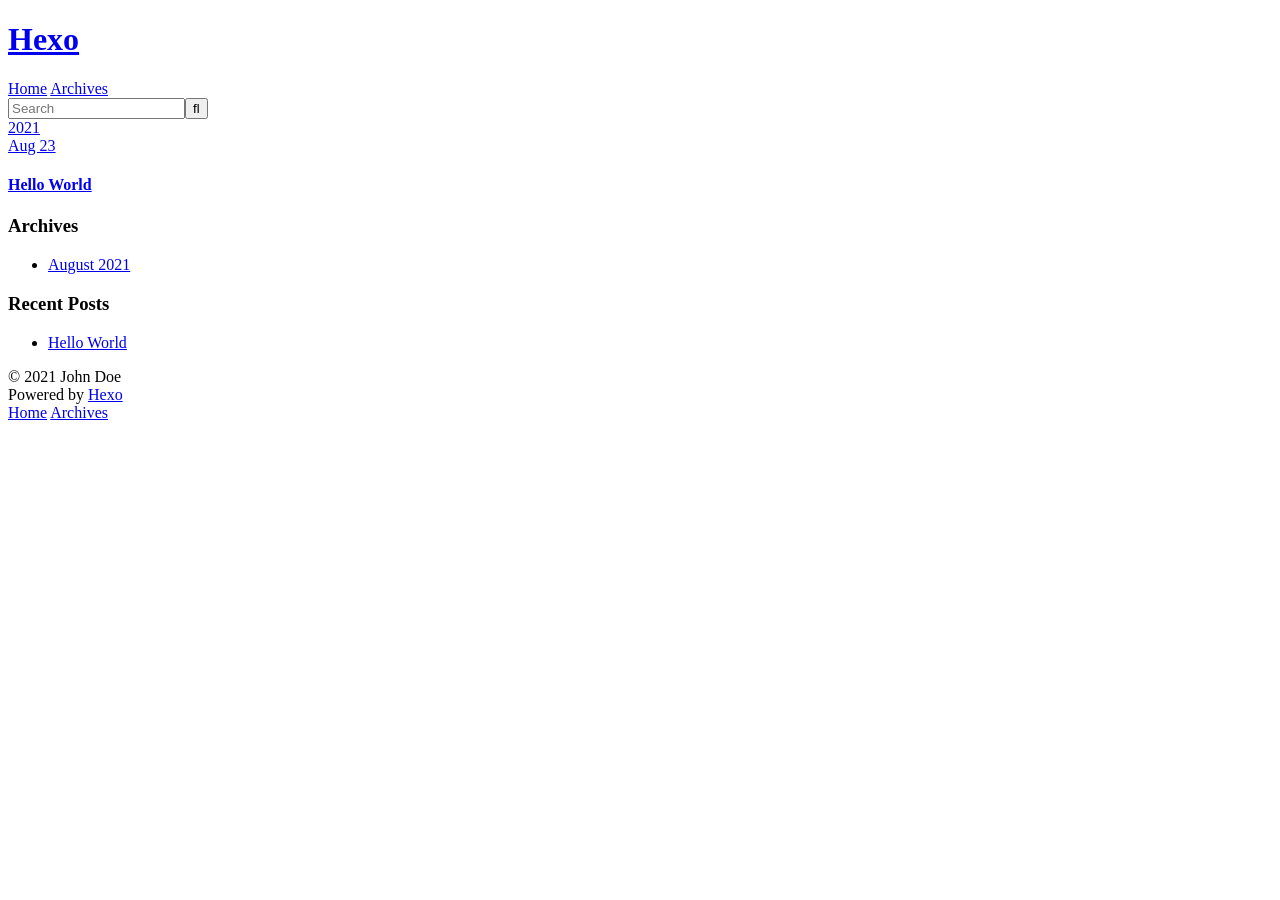
==== archives/index.html @ 61d0d95d "Site updated: 2021-08-23 20:14:26" ====
<!DOCTYPE html>
<html>
<head>
  <meta charset="utf-8">
  

  
  <title>Archives | Hexo</title>
  <meta name="viewport" content="width=device-width, initial-scale=1, maximum-scale=1">
  <meta property="og:type" content="website">
<meta property="og:title" content="Hexo">
<meta property="og:url" content="http://example.com/archives/index.html">
<meta property="og:site_name" content="Hexo">
<meta property="og:locale" content="en_US">
<meta property="article:author" content="John Doe">
<meta name="twitter:card" content="summary">
  
    <link rel="alternate" href="/atom.xml" title="Hexo" type="application/atom+xml">
  
  
    <link rel="icon" href="/favicon.png">
  
  
    <link href="//fonts.googleapis.com/css?family=Source+Code+Pro" rel="stylesheet" type="text/css">
  
  
<link rel="stylesheet" href="/css/style.css">

<meta name="generator" content="Hexo 5.4.0"></head>

<body>
  <div id="container">
    <div id="wrap">
      <header id="header">
  <div id="banner"></div>
  <div id="header-outer" class="outer">
    <div id="header-title" class="inner">
      <h1 id="logo-wrap">
        <a href="/" id="logo">Hexo</a>
      </h1>
      
    </div>
    <div id="header-inner" class="inner">
      <nav id="main-nav">
        <a id="main-nav-toggle" class="nav-icon"></a>
        
          <a class="main-nav-link" href="/">Home</a>
        
          <a class="main-nav-link" href="/archives">Archives</a>
        
      </nav>
      <nav id="sub-nav">
        
          <a id="nav-rss-link" class="nav-icon" href="/atom.xml" title="RSS Feed"></a>
        
        <a id="nav-search-btn" class="nav-icon" title="Search"></a>
      </nav>
      <div id="search-form-wrap">
        <form action="//google.com/search" method="get" accept-charset="UTF-8" class="search-form"><input type="search" name="q" class="search-form-input" placeholder="Search"><button type="submit" class="search-form-submit">&#xF002;</button><input type="hidden" name="sitesearch" value="http://example.com"></form>
      </div>
    </div>
  </div>
</header>
      <div class="outer">
        <section id="main">
  
  
    
    
      
      
      <section class="archives-wrap">
        <div class="archive-year-wrap">
          <a href="/archives/2021" class="archive-year">2021</a>
        </div>
        <div class="archives">
    
    <article class="archive-article archive-type-post">
  <div class="archive-article-inner">
    <header class="archive-article-header">
      <a href="/2021/08/23/hello-world/" class="archive-article-date">
  <time datetime="2021-08-23T12:11:48.275Z" itemprop="datePublished">Aug 23</time>
</a>
      
  
    <h1 itemprop="name">
      <a class="archive-article-title" href="/2021/08/23/hello-world/">Hello World</a>
    </h1>
  

    </header>
  </div>
</article>
  
  
    </div></section>
  


</section>
        
          <aside id="sidebar">
  
    

  
    

  
    
  
    
  <div class="widget-wrap">
    <h3 class="widget-title">Archives</h3>
    <div class="widget">
      <ul class="archive-list"><li class="archive-list-item"><a class="archive-list-link" href="/archives/2021/08/">August 2021</a></li></ul>
    </div>
  </div>


  
    
  <div class="widget-wrap">
    <h3 class="widget-title">Recent Posts</h3>
    <div class="widget">
      <ul>
        
          <li>
            <a href="/2021/08/23/hello-world/">Hello World</a>
          </li>
        
      </ul>
    </div>
  </div>

  
</aside>
        
      </div>
      <footer id="footer">
  
  <div class="outer">
    <div id="footer-info" class="inner">
      &copy; 2021 John Doe<br>
      Powered by <a href="http://hexo.io/" target="_blank">Hexo</a>
    </div>
  </div>
</footer>
    </div>
    <nav id="mobile-nav">
  
    <a href="/" class="mobile-nav-link">Home</a>
  
    <a href="/archives" class="mobile-nav-link">Archives</a>
  
</nav>
    

<script src="//ajax.googleapis.com/ajax/libs/jquery/2.0.3/jquery.min.js"></script>


  
<link rel="stylesheet" href="/fancybox/jquery.fancybox.css">

  
<script src="/fancybox/jquery.fancybox.pack.js"></script>




<script src="/js/script.js"></script>




  </div>
</body>
</html>
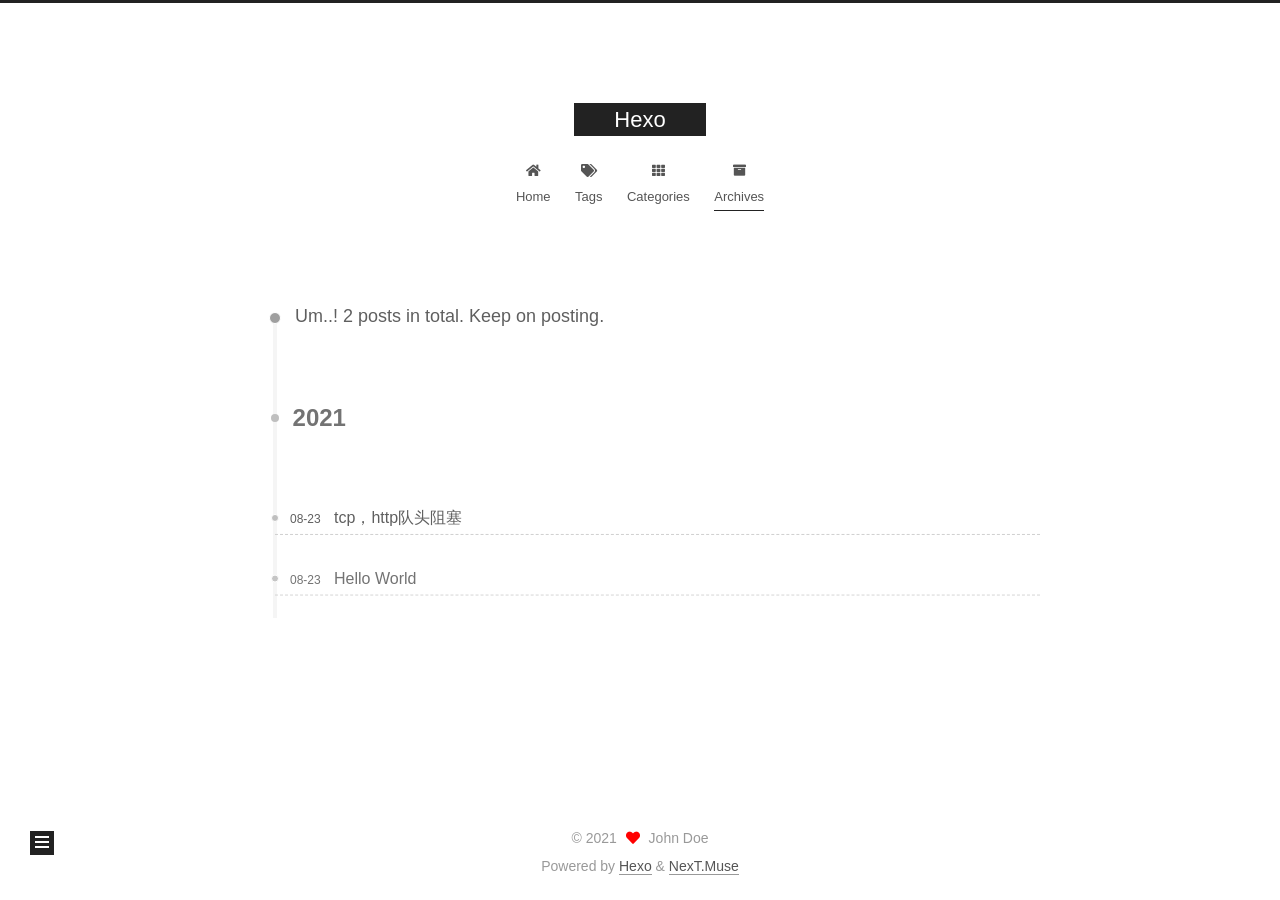
==== commit b41fe291: "Site updated: 2021-08-24 10:46:35" ====
--- a/archives/index.html
+++ b/archives/index.html
@@ -1,12 +1,25 @@
 <!DOCTYPE html>
-<html>
+<html lang="en">
 <head>
-  <meta charset="utf-8">
-  
-
-  
-  <title>Archives | Hexo</title>
-  <meta name="viewport" content="width=device-width, initial-scale=1, maximum-scale=1">
+  <meta charset="UTF-8">
+<meta name="viewport" content="width=device-width, initial-scale=1, maximum-scale=2">
+<meta name="theme-color" content="#222">
+<meta name="generator" content="Hexo 5.4.0">
+  <link rel="apple-touch-icon" sizes="180x180" href="/images/apple-touch-icon-next.png">
+  <link rel="icon" type="image/png" sizes="32x32" href="/images/favicon-32x32-next.png">
+  <link rel="icon" type="image/png" sizes="16x16" href="/images/favicon-16x16-next.png">
+  <link rel="mask-icon" href="/images/logo.svg" color="#222">
+
+<link rel="stylesheet" href="/css/main.css">
+
+
+<link rel="stylesheet" href="/lib/font-awesome/css/all.min.css">
+
+<script id="hexo-configurations">
+    var NexT = window.NexT || {};
+    var CONFIG = {"hostname":"example.com","root":"/","scheme":"Muse","version":"7.8.0","exturl":false,"sidebar":{"position":"left","display":"post","padding":18,"offset":12,"onmobile":false},"copycode":{"enable":false,"show_result":false,"style":null},"back2top":{"enable":true,"sidebar":false,"scrollpercent":true},"bookmark":{"enable":false,"color":"#222","save":"auto"},"fancybox":false,"mediumzoom":false,"lazyload":false,"pangu":false,"comments":{"style":"tabs","active":null,"storage":true,"lazyload":false,"nav":null},"algolia":{"hits":{"per_page":10},"labels":{"input_placeholder":"Search for Posts","hits_empty":"We didn't find any results for the search: ${query}","hits_stats":"${hits} results found in ${time} ms"}},"localsearch":{"enable":false,"trigger":"auto","top_n_per_article":1,"unescape":false,"preload":false},"motion":{"enable":true,"async":false,"transition":{"post_block":"fadeIn","post_header":"slideDownIn","post_body":"slideDownIn","coll_header":"slideLeftIn","sidebar":"slideUpIn"}}};
+  </script>
+
   <meta property="og:type" content="website">
 <meta property="og:title" content="Hexo">
 <meta property="og:url" content="http://example.com/archives/index.html">
@@ -14,165 +27,348 @@
 <meta property="og:locale" content="en_US">
 <meta property="article:author" content="John Doe">
 <meta name="twitter:card" content="summary">
-  
-    <link rel="alternate" href="/atom.xml" title="Hexo" type="application/atom+xml">
-  
-  
-    <link rel="icon" href="/favicon.png">
-  
-  
-    <link href="//fonts.googleapis.com/css?family=Source+Code+Pro" rel="stylesheet" type="text/css">
-  
-  
-<link rel="stylesheet" href="/css/style.css">
-
-<meta name="generator" content="Hexo 5.4.0"></head>
-
-<body>
-  <div id="container">
-    <div id="wrap">
-      <header id="header">
-  <div id="banner"></div>
-  <div id="header-outer" class="outer">
-    <div id="header-title" class="inner">
-      <h1 id="logo-wrap">
-        <a href="/" id="logo">Hexo</a>
-      </h1>
+
+<link rel="canonical" href="http://example.com/archives/">
+
+
+<script id="page-configurations">
+  // https://hexo.io/docs/variables.html
+  CONFIG.page = {
+    sidebar: "",
+    isHome : false,
+    isPost : false,
+    lang   : 'en'
+  };
+</script>
+
+  <title>Archive | Hexo</title>
+  
+
+
+
+
+
+
+  <noscript>
+  <style>
+  .use-motion .brand,
+  .use-motion .menu-item,
+  .sidebar-inner,
+  .use-motion .post-block,
+  .use-motion .pagination,
+  .use-motion .comments,
+  .use-motion .post-header,
+  .use-motion .post-body,
+  .use-motion .collection-header { opacity: initial; }
+
+  .use-motion .site-title,
+  .use-motion .site-subtitle {
+    opacity: initial;
+    top: initial;
+  }
+
+  .use-motion .logo-line-before i { left: initial; }
+  .use-motion .logo-line-after i { right: initial; }
+  </style>
+</noscript>
+
+</head>
+
+<body itemscope itemtype="http://schema.org/WebPage">
+  <div class="container use-motion">
+    <div class="headband"></div>
+
+    <header class="header" itemscope itemtype="http://schema.org/WPHeader">
+      <div class="header-inner"><div class="site-brand-container">
+  <div class="site-nav-toggle">
+    <div class="toggle" aria-label="Toggle navigation bar">
+      <span class="toggle-line toggle-line-first"></span>
+      <span class="toggle-line toggle-line-middle"></span>
+      <span class="toggle-line toggle-line-last"></span>
+    </div>
+  </div>
+
+  <div class="site-meta">
+
+    <a href="/" class="brand" rel="start">
+      <span class="logo-line-before"><i></i></span>
+      <h1 class="site-title">Hexo</h1>
+      <span class="logo-line-after"><i></i></span>
+    </a>
+  </div>
+
+  <div class="site-nav-right">
+    <div class="toggle popup-trigger">
+    </div>
+  </div>
+</div>
+
+
+
+
+<nav class="site-nav">
+  <ul id="menu" class="main-menu menu">
+        <li class="menu-item menu-item-home">
+
+    <a href="/" rel="section"><i class="fa fa-home fa-fw"></i>Home</a>
+
+  </li>
+        <li class="menu-item menu-item-tags">
+
+    <a href="/tags/" rel="section"><i class="fa fa-tags fa-fw"></i>Tags</a>
+
+  </li>
+        <li class="menu-item menu-item-categories">
+
+    <a href="/categories/" rel="section"><i class="fa fa-th fa-fw"></i>Categories</a>
+
+  </li>
+        <li class="menu-item menu-item-archives">
+
+    <a href="/archives/" rel="section"><i class="fa fa-archive fa-fw"></i>Archives</a>
+
+  </li>
+  </ul>
+</nav>
+
+
+
+
+</div>
+    </header>
+
+    
+  <div class="back-to-top">
+    <i class="fa fa-arrow-up"></i>
+    <span>0%</span>
+  </div>
+
+
+    <main class="main">
+      <div class="main-inner">
+        <div class="content-wrap">
+          
+
+          <div class="content archive">
+            
+
+  
+  
+  
+  <div class="post-block">
+    <div class="posts-collapse">
+      <div class="collection-title">
+        <span class="collection-header">Um..! 2 posts in total. Keep on posting.</span>
+      </div>
+
       
-    </div>
-    <div id="header-inner" class="inner">
-      <nav id="main-nav">
-        <a id="main-nav-toggle" class="nav-icon"></a>
+    <div class="collection-year">
+      <span class="collection-header">2021</span>
+    </div>
+
+  <article itemscope itemtype="http://schema.org/Article">
+    <header class="post-header">
+
+      <div class="post-meta">
+        <time itemprop="dateCreated"
+              datetime="2021-08-23T21:04:08+08:00"
+              content="2021-08-23">
+          08-23
+        </time>
+      </div>
+
+      <div class="post-title">
+          <a class="post-title-link" href="/2021/08/23/tcp%EF%BC%8Chttp%E9%98%9F%E5%A4%B4%E9%98%BB%E5%A1%9E/" itemprop="url">
+            <span itemprop="name">tcp，http队头阻塞</span>
+          </a>
+      </div>
+
+    </header>
+  </article>
+
+  <article itemscope itemtype="http://schema.org/Article">
+    <header class="post-header">
+
+      <div class="post-meta">
+        <time itemprop="dateCreated"
+              datetime="2021-08-23T20:11:48+08:00"
+              content="2021-08-23">
+          08-23
+        </time>
+      </div>
+
+      <div class="post-title">
+          <a class="post-title-link" href="/2021/08/23/hello-world/" itemprop="url">
+            <span itemprop="name">Hello World</span>
+          </a>
+      </div>
+
+    </header>
+  </article>
+
+
+    </div>
+  </div>
+  
+  
+  
+
+  
+
+
+
+          </div>
+          
+
+<script>
+  window.addEventListener('tabs:register', () => {
+    let { activeClass } = CONFIG.comments;
+    if (CONFIG.comments.storage) {
+      activeClass = localStorage.getItem('comments_active') || activeClass;
+    }
+    if (activeClass) {
+      let activeTab = document.querySelector(`a[href="#comment-${activeClass}"]`);
+      if (activeTab) {
+        activeTab.click();
+      }
+    }
+  });
+  if (CONFIG.comments.storage) {
+    window.addEventListener('tabs:click', event => {
+      if (!event.target.matches('.tabs-comment .tab-content .tab-pane')) return;
+      let commentClass = event.target.classList[1];
+      localStorage.setItem('comments_active', commentClass);
+    });
+  }
+</script>
+
+        </div>
+          
+  
+  <div class="toggle sidebar-toggle">
+    <span class="toggle-line toggle-line-first"></span>
+    <span class="toggle-line toggle-line-middle"></span>
+    <span class="toggle-line toggle-line-last"></span>
+  </div>
+
+  <aside class="sidebar">
+    <div class="sidebar-inner">
+
+      <ul class="sidebar-nav motion-element">
+        <li class="sidebar-nav-toc">
+          Table of Contents
+        </li>
+        <li class="sidebar-nav-overview">
+          Overview
+        </li>
+      </ul>
+
+      <!--noindex-->
+      <div class="post-toc-wrap sidebar-panel">
+      </div>
+      <!--/noindex-->
+
+      <div class="site-overview-wrap sidebar-panel">
+        <div class="site-author motion-element" itemprop="author" itemscope itemtype="http://schema.org/Person">
+  <p class="site-author-name" itemprop="name">John Doe</p>
+  <div class="site-description" itemprop="description"></div>
+</div>
+<div class="site-state-wrap motion-element">
+  <nav class="site-state">
+      <div class="site-state-item site-state-posts">
+          <a href="/archives/">
         
-          <a class="main-nav-link" href="/">Home</a>
+          <span class="site-state-item-count">2</span>
+          <span class="site-state-item-name">posts</span>
+        </a>
+      </div>
+      <div class="site-state-item site-state-tags">
+        <span class="site-state-item-count">1</span>
+        <span class="site-state-item-name">tags</span>
+      </div>
+  </nav>
+</div>
+
+
+
+      </div>
+
+    </div>
+  </aside>
+  <div id="sidebar-dimmer"></div>
+
+
+      </div>
+    </main>
+
+    <footer class="footer">
+      <div class="footer-inner">
         
-          <a class="main-nav-link" href="/archives">Archives</a>
+
         
-      </nav>
-      <nav id="sub-nav">
+
+<div class="copyright">
+  
+  &copy; 
+  <span itemprop="copyrightYear">2021</span>
+  <span class="with-love">
+    <i class="fa fa-heart"></i>
+  </span>
+  <span class="author" itemprop="copyrightHolder">John Doe</span>
+</div>
+  <div class="powered-by">Powered by <a href="https://hexo.io/" class="theme-link" rel="noopener" target="_blank">Hexo</a> & <a href="https://muse.theme-next.org/" class="theme-link" rel="noopener" target="_blank">NexT.Muse</a>
+  </div>
+
         
-          <a id="nav-rss-link" class="nav-icon" href="/atom.xml" title="RSS Feed"></a>
-        
-        <a id="nav-search-btn" class="nav-icon" title="Search"></a>
-      </nav>
-      <div id="search-form-wrap">
-        <form action="//google.com/search" method="get" accept-charset="UTF-8" class="search-form"><input type="search" name="q" class="search-form-input" placeholder="Search"><button type="submit" class="search-form-submit">&#xF002;</button><input type="hidden" name="sitesearch" value="http://example.com"></form>
-      </div>
-    </div>
-  </div>
-</header>
-      <div class="outer">
-        <section id="main">
-  
-  
-    
-    
-      
-      
-      <section class="archives-wrap">
-        <div class="archive-year-wrap">
-          <a href="/archives/2021" class="archive-year">2021</a>
-        </div>
-        <div class="archives">
-    
-    <article class="archive-article archive-type-post">
-  <div class="archive-article-inner">
-    <header class="archive-article-header">
-      <a href="/2021/08/23/hello-world/" class="archive-article-date">
-  <time datetime="2021-08-23T12:11:48.275Z" itemprop="datePublished">Aug 23</time>
-</a>
-      
-  
-    <h1 itemprop="name">
-      <a class="archive-article-title" href="/2021/08/23/hello-world/">Hello World</a>
-    </h1>
-  
-
-    </header>
-  </div>
-</article>
-  
-  
-    </div></section>
-  
-
-
-</section>
-        
-          <aside id="sidebar">
-  
-    
-
-  
-    
-
-  
-    
-  
-    
-  <div class="widget-wrap">
-    <h3 class="widget-title">Archives</h3>
-    <div class="widget">
-      <ul class="archive-list"><li class="archive-list-item"><a class="archive-list-link" href="/archives/2021/08/">August 2021</a></li></ul>
-    </div>
-  </div>
-
-
-  
-    
-  <div class="widget-wrap">
-    <h3 class="widget-title">Recent Posts</h3>
-    <div class="widget">
-      <ul>
-        
-          <li>
-            <a href="/2021/08/23/hello-world/">Hello World</a>
-          </li>
-        
-      </ul>
-    </div>
-  </div>
-
-  
-</aside>
-        
-      </div>
-      <footer id="footer">
-  
-  <div class="outer">
-    <div id="footer-info" class="inner">
-      &copy; 2021 John Doe<br>
-      Powered by <a href="http://hexo.io/" target="_blank">Hexo</a>
-    </div>
-  </div>
-</footer>
-    </div>
-    <nav id="mobile-nav">
-  
-    <a href="/" class="mobile-nav-link">Home</a>
-  
-    <a href="/archives" class="mobile-nav-link">Archives</a>
-  
-</nav>
-    
-
-<script src="//ajax.googleapis.com/ajax/libs/jquery/2.0.3/jquery.min.js"></script>
-
-
-  
-<link rel="stylesheet" href="/fancybox/jquery.fancybox.css">
-
-  
-<script src="/fancybox/jquery.fancybox.pack.js"></script>
-
-
-
-
-<script src="/js/script.js"></script>
-
-
-
-
-  </div>
+
+
+
+
+
+
+
+
+      </div>
+    </footer>
+  </div>
+
+  
+  <script src="/lib/anime.min.js"></script>
+  <script src="/lib/velocity/velocity.min.js"></script>
+  <script src="/lib/velocity/velocity.ui.min.js"></script>
+
+<script src="/js/utils.js"></script>
+
+<script src="/js/motion.js"></script>
+
+
+<script src="/js/schemes/muse.js"></script>
+
+
+<script src="/js/next-boot.js"></script>
+
+
+
+
+  
+
+
+
+
+
+
+
+
+
+
+
+
+
+
+
+  
+
+  
+
 </body>
-</html>+</html>
--- a/css/main.css
+++ b/css/main.css
@@ -0,0 +1,2288 @@
+:root {
+  --body-bg-color: #fff;
+  --content-bg-color: #fff;
+  --card-bg-color: #f5f5f5;
+  --text-color: #555;
+  --blockquote-color: #666;
+  --link-color: #555;
+  --link-hover-color: #222;
+  --brand-color: #fff;
+  --brand-hover-color: #fff;
+  --table-row-odd-bg-color: #f9f9f9;
+  --table-row-hover-bg-color: #f5f5f5;
+  --menu-item-bg-color: #f5f5f5;
+  --btn-default-bg: #222;
+  --btn-default-color: #fff;
+  --btn-default-border-color: #222;
+  --btn-default-hover-bg: #fff;
+  --btn-default-hover-color: #222;
+  --btn-default-hover-border-color: #222;
+}
+html {
+  line-height: 1.15; /* 1 */
+  -webkit-text-size-adjust: 100%; /* 2 */
+}
+body {
+  margin: 0;
+}
+main {
+  display: block;
+}
+h1 {
+  font-size: 2em;
+  margin: 0.67em 0;
+}
+hr {
+  box-sizing: content-box; /* 1 */
+  height: 0; /* 1 */
+  overflow: visible; /* 2 */
+}
+pre {
+  font-family: monospace, monospace; /* 1 */
+  font-size: 1em; /* 2 */
+}
+a {
+  background: transparent;
+}
+abbr[title] {
+  border-bottom: none; /* 1 */
+  text-decoration: underline; /* 2 */
+  text-decoration: underline dotted; /* 2 */
+}
+b,
+strong {
+  font-weight: bolder;
+}
+code,
+kbd,
+samp {
+  font-family: monospace, monospace; /* 1 */
+  font-size: 1em; /* 2 */
+}
+small {
+  font-size: 80%;
+}
+sub,
+sup {
+  font-size: 75%;
+  line-height: 0;
+  position: relative;
+  vertical-align: baseline;
+}
+sub {
+  bottom: -0.25em;
+}
+sup {
+  top: -0.5em;
+}
+img {
+  border-style: none;
+}
+button,
+input,
+optgroup,
+select,
+textarea {
+  font-family: inherit; /* 1 */
+  font-size: 100%; /* 1 */
+  line-height: 1.15; /* 1 */
+  margin: 0; /* 2 */
+}
+button,
+input {
+/* 1 */
+  overflow: visible;
+}
+button,
+select {
+/* 1 */
+  text-transform: none;
+}
+button,
+[type='button'],
+[type='reset'],
+[type='submit'] {
+  -webkit-appearance: button;
+}
+button::-moz-focus-inner,
+[type='button']::-moz-focus-inner,
+[type='reset']::-moz-focus-inner,
+[type='submit']::-moz-focus-inner {
+  border-style: none;
+  padding: 0;
+}
+button:-moz-focusring,
+[type='button']:-moz-focusring,
+[type='reset']:-moz-focusring,
+[type='submit']:-moz-focusring {
+  outline: 1px dotted ButtonText;
+}
+fieldset {
+  padding: 0.35em 0.75em 0.625em;
+}
+legend {
+  box-sizing: border-box; /* 1 */
+  color: inherit; /* 2 */
+  display: table; /* 1 */
+  max-width: 100%; /* 1 */
+  padding: 0; /* 3 */
+  white-space: normal; /* 1 */
+}
+progress {
+  vertical-align: baseline;
+}
+textarea {
+  overflow: auto;
+}
+[type='checkbox'],
+[type='radio'] {
+  box-sizing: border-box; /* 1 */
+  padding: 0; /* 2 */
+}
+[type='number']::-webkit-inner-spin-button,
+[type='number']::-webkit-outer-spin-button {
+  height: auto;
+}
+[type='search'] {
+  outline-offset: -2px; /* 2 */
+  -webkit-appearance: textfield; /* 1 */
+}
+[type='search']::-webkit-search-decoration {
+  -webkit-appearance: none;
+}
+::-webkit-file-upload-button {
+  font: inherit; /* 2 */
+  -webkit-appearance: button; /* 1 */
+}
+details {
+  display: block;
+}
+summary {
+  display: list-item;
+}
+template {
+  display: none;
+}
+[hidden] {
+  display: none;
+}
+::selection {
+  background: #262a30;
+  color: #eee;
+}
+html,
+body {
+  height: 100%;
+}
+body {
+  background: var(--body-bg-color);
+  color: var(--text-color);
+  font-family: 'Lato', "PingFang SC", "Microsoft YaHei", sans-serif;
+  font-size: 1em;
+  line-height: 2;
+}
+@media (max-width: 991px) {
+  body {
+    padding-left: 0 !important;
+    padding-right: 0 !important;
+  }
+}
+h1,
+h2,
+h3,
+h4,
+h5,
+h6 {
+  font-family: 'Lato', "PingFang SC", "Microsoft YaHei", sans-serif;
+  font-weight: bold;
+  line-height: 1.5;
+  margin: 20px 0 15px;
+}
+h1 {
+  font-size: 1.5em;
+}
+h2 {
+  font-size: 1.375em;
+}
+h3 {
+  font-size: 1.25em;
+}
+h4 {
+  font-size: 1.125em;
+}
+h5 {
+  font-size: 1em;
+}
+h6 {
+  font-size: 0.875em;
+}
+p {
+  margin: 0 0 20px 0;
+}
+a,
+span.exturl {
+  border-bottom: 1px solid #999;
+  color: var(--link-color);
+  outline: 0;
+  text-decoration: none;
+  overflow-wrap: break-word;
+  word-wrap: break-word;
+  cursor: pointer;
+}
+a:hover,
+span.exturl:hover {
+  border-bottom-color: var(--link-hover-color);
+  color: var(--link-hover-color);
+}
+iframe,
+img,
+video {
+  display: block;
+  margin-left: auto;
+  margin-right: auto;
+  max-width: 100%;
+}
+hr {
+  background-image: repeating-linear-gradient(-45deg, #ddd, #ddd 4px, transparent 4px, transparent 8px);
+  border: 0;
+  height: 3px;
+  margin: 40px 0;
+}
+blockquote {
+  border-left: 4px solid #ddd;
+  color: var(--blockquote-color);
+  margin: 0;
+  padding: 0 15px;
+}
+blockquote cite::before {
+  content: '-';
+  padding: 0 5px;
+}
+dt {
+  font-weight: bold;
+}
+dd {
+  margin: 0;
+  padding: 0;
+}
+kbd {
+  background-color: #f5f5f5;
+  background-image: linear-gradient(#eee, #fff, #eee);
+  border: 1px solid #ccc;
+  border-radius: 0.2em;
+  box-shadow: 0.1em 0.1em 0.2em rgba(0,0,0,0.1);
+  color: #555;
+  font-family: inherit;
+  padding: 0.1em 0.3em;
+  white-space: nowrap;
+}
+.table-container {
+  overflow: auto;
+}
+table {
+  border-collapse: collapse;
+  border-spacing: 0;
+  font-size: 0.875em;
+  margin: 0 0 20px 0;
+  width: 100%;
+}
+tbody tr:nth-of-type(odd) {
+  background: var(--table-row-odd-bg-color);
+}
+tbody tr:hover {
+  background: var(--table-row-hover-bg-color);
+}
+caption,
+th,
+td {
+  font-weight: normal;
+  padding: 8px;
+  vertical-align: middle;
+}
+th,
+td {
+  border: 1px solid #ddd;
+  border-bottom: 3px solid #ddd;
+}
+th {
+  font-weight: 700;
+  padding-bottom: 10px;
+}
+td {
+  border-bottom-width: 1px;
+}
+.btn {
+  background: var(--btn-default-bg);
+  border: 2px solid var(--btn-default-border-color);
+  border-radius: 0;
+  color: var(--btn-default-color);
+  display: inline-block;
+  font-size: 0.875em;
+  line-height: 2;
+  padding: 0 20px;
+  text-decoration: none;
+  transition-property: background-color;
+  transition-delay: 0s;
+  transition-duration: 0.2s;
+  transition-timing-function: ease-in-out;
+}
+.btn:hover {
+  background: var(--btn-default-hover-bg);
+  border-color: var(--btn-default-hover-border-color);
+  color: var(--btn-default-hover-color);
+}
+.btn + .btn {
+  margin: 0 0 8px 8px;
+}
+.btn .fa-fw {
+  text-align: left;
+  width: 1.285714285714286em;
+}
+.toggle {
+  line-height: 0;
+}
+.toggle .toggle-line {
+  background: #fff;
+  display: inline-block;
+  height: 2px;
+  left: 0;
+  position: relative;
+  top: 0;
+  transition: all 0.4s;
+  vertical-align: top;
+  width: 100%;
+}
+.toggle .toggle-line:not(:first-child) {
+  margin-top: 3px;
+}
+.toggle.toggle-arrow .toggle-line-first {
+  left: 50%;
+  top: 2px;
+  transform: rotate(45deg);
+  width: 50%;
+}
+.toggle.toggle-arrow .toggle-line-middle {
+  left: 2px;
+  width: 90%;
+}
+.toggle.toggle-arrow .toggle-line-last {
+  left: 50%;
+  top: -2px;
+  transform: rotate(-45deg);
+  width: 50%;
+}
+.toggle.toggle-close .toggle-line-first {
+  transform: rotate(-45deg);
+  top: 5px;
+}
+.toggle.toggle-close .toggle-line-middle {
+  opacity: 0;
+}
+.toggle.toggle-close .toggle-line-last {
+  transform: rotate(45deg);
+  top: -5px;
+}
+.highlight,
+pre {
+  background: #f7f7f7;
+  color: #4d4d4c;
+  line-height: 1.6;
+  margin: 0 auto 20px;
+}
+pre,
+code {
+  font-family: consolas, Menlo, monospace, "PingFang SC", "Microsoft YaHei";
+}
+code {
+  background: #eee;
+  border-radius: 3px;
+  color: #555;
+  padding: 2px 4px;
+  overflow-wrap: break-word;
+  word-wrap: break-word;
+}
+.highlight *::selection {
+  background: #d6d6d6;
+}
+.highlight pre {
+  border: 0;
+  margin: 0;
+  padding: 10px 0;
+}
+.highlight table {
+  border: 0;
+  margin: 0;
+  width: auto;
+}
+.highlight td {
+  border: 0;
+  padding: 0;
+}
+.highlight figcaption {
+  background: #eff2f3;
+  color: #4d4d4c;
+  display: flex;
+  font-size: 0.875em;
+  justify-content: space-between;
+  line-height: 1.2;
+  padding: 0.5em;
+}
+.highlight figcaption a {
+  color: #4d4d4c;
+}
+.highlight figcaption a:hover {
+  border-bottom-color: #4d4d4c;
+}
+.highlight .gutter {
+  -moz-user-select: none;
+  -ms-user-select: none;
+  -webkit-user-select: none;
+  user-select: none;
+}
+.highlight .gutter pre {
+  background: #eff2f3;
+  color: #869194;
+  padding-left: 10px;
+  padding-right: 10px;
+  text-align: right;
+}
+.highlight .code pre {
+  background: #f7f7f7;
+  padding-left: 10px;
+  width: 100%;
+}
+.gist table {
+  width: auto;
+}
+.gist table td {
+  border: 0;
+}
+pre {
+  overflow: auto;
+  padding: 10px;
+}
+pre code {
+  background: none;
+  color: #4d4d4c;
+  font-size: 0.875em;
+  padding: 0;
+  text-shadow: none;
+}
+pre .deletion {
+  background: #fdd;
+}
+pre .addition {
+  background: #dfd;
+}
+pre .meta {
+  color: #eab700;
+  -moz-user-select: none;
+  -ms-user-select: none;
+  -webkit-user-select: none;
+  user-select: none;
+}
+pre .comment {
+  color: #8e908c;
+}
+pre .variable,
+pre .attribute,
+pre .tag,
+pre .name,
+pre .regexp,
+pre .ruby .constant,
+pre .xml .tag .title,
+pre .xml .pi,
+pre .xml .doctype,
+pre .html .doctype,
+pre .css .id,
+pre .css .class,
+pre .css .pseudo {
+  color: #c82829;
+}
+pre .number,
+pre .preprocessor,
+pre .built_in,
+pre .builtin-name,
+pre .literal,
+pre .params,
+pre .constant,
+pre .command {
+  color: #f5871f;
+}
+pre .ruby .class .title,
+pre .css .rules .attribute,
+pre .string,
+pre .symbol,
+pre .value,
+pre .inheritance,
+pre .header,
+pre .ruby .symbol,
+pre .xml .cdata,
+pre .special,
+pre .formula {
+  color: #718c00;
+}
+pre .title,
+pre .css .hexcolor {
+  color: #3e999f;
+}
+pre .function,
+pre .python .decorator,
+pre .python .title,
+pre .ruby .function .title,
+pre .ruby .title .keyword,
+pre .perl .sub,
+pre .javascript .title,
+pre .coffeescript .title {
+  color: #4271ae;
+}
+pre .keyword,
+pre .javascript .function {
+  color: #8959a8;
+}
+.blockquote-center {
+  border-left: none;
+  margin: 40px 0;
+  padding: 0;
+  position: relative;
+  text-align: center;
+}
+.blockquote-center .fa {
+  display: block;
+  opacity: 0.6;
+  position: absolute;
+  width: 100%;
+}
+.blockquote-center .fa-quote-left {
+  border-top: 1px solid #ccc;
+  text-align: left;
+  top: -20px;
+}
+.blockquote-center .fa-quote-right {
+  border-bottom: 1px solid #ccc;
+  text-align: right;
+  bottom: -20px;
+}
+.blockquote-center p,
+.blockquote-center div {
+  text-align: center;
+}
+.post-body .group-picture img {
+  margin: 0 auto;
+  padding: 0 3px;
+}
+.group-picture-row {
+  margin-bottom: 6px;
+  overflow: hidden;
+}
+.group-picture-column {
+  float: left;
+  margin-bottom: 10px;
+}
+.post-body .label {
+  color: #555;
+  display: inline;
+  padding: 0 2px;
+}
+.post-body .label.default {
+  background: #f0f0f0;
+}
+.post-body .label.primary {
+  background: #efe6f7;
+}
+.post-body .label.info {
+  background: #e5f2f8;
+}
+.post-body .label.success {
+  background: #e7f4e9;
+}
+.post-body .label.warning {
+  background: #fcf6e1;
+}
+.post-body .label.danger {
+  background: #fae8eb;
+}
+.post-body .tabs {
+  margin-bottom: 20px;
+}
+.post-body .tabs,
+.tabs-comment {
+  display: block;
+  padding-top: 10px;
+  position: relative;
+}
+.post-body .tabs ul.nav-tabs,
+.tabs-comment ul.nav-tabs {
+  display: flex;
+  flex-wrap: wrap;
+  margin: 0;
+  margin-bottom: -1px;
+  padding: 0;
+}
+@media (max-width: 413px) {
+  .post-body .tabs ul.nav-tabs,
+  .tabs-comment ul.nav-tabs {
+    display: block;
+    margin-bottom: 5px;
+  }
+}
+.post-body .tabs ul.nav-tabs li.tab,
+.tabs-comment ul.nav-tabs li.tab {
+  border-bottom: 1px solid #ddd;
+  border-left: 1px solid transparent;
+  border-right: 1px solid transparent;
+  border-top: 3px solid transparent;
+  flex-grow: 1;
+  list-style-type: none;
+  border-radius: 0 0 0 0;
+}
+@media (max-width: 413px) {
+  .post-body .tabs ul.nav-tabs li.tab,
+  .tabs-comment ul.nav-tabs li.tab {
+    border-bottom: 1px solid transparent;
+    border-left: 3px solid transparent;
+    border-right: 1px solid transparent;
+    border-top: 1px solid transparent;
+  }
+}
+@media (max-width: 413px) {
+  .post-body .tabs ul.nav-tabs li.tab,
+  .tabs-comment ul.nav-tabs li.tab {
+    border-radius: 0;
+  }
+}
+.post-body .tabs ul.nav-tabs li.tab a,
+.tabs-comment ul.nav-tabs li.tab a {
+  border-bottom: initial;
+  display: block;
+  line-height: 1.8;
+  outline: 0;
+  padding: 0.25em 0.75em;
+  text-align: center;
+  transition-delay: 0s;
+  transition-duration: 0.2s;
+  transition-timing-function: ease-out;
+}
+.post-body .tabs ul.nav-tabs li.tab a i,
+.tabs-comment ul.nav-tabs li.tab a i {
+  width: 1.285714285714286em;
+}
+.post-body .tabs ul.nav-tabs li.tab.active,
+.tabs-comment ul.nav-tabs li.tab.active {
+  border-bottom: 1px solid transparent;
+  border-left: 1px solid #ddd;
+  border-right: 1px solid #ddd;
+  border-top: 3px solid #fc6423;
+}
+@media (max-width: 413px) {
+  .post-body .tabs ul.nav-tabs li.tab.active,
+  .tabs-comment ul.nav-tabs li.tab.active {
+    border-bottom: 1px solid #ddd;
+    border-left: 3px solid #fc6423;
+    border-right: 1px solid #ddd;
+    border-top: 1px solid #ddd;
+  }
+}
+.post-body .tabs ul.nav-tabs li.tab.active a,
+.tabs-comment ul.nav-tabs li.tab.active a {
+  color: var(--link-color);
+  cursor: default;
+}
+.post-body .tabs .tab-content .tab-pane,
+.tabs-comment .tab-content .tab-pane {
+  border: 1px solid #ddd;
+  border-top: 0;
+  padding: 20px 20px 0 20px;
+  border-radius: 0;
+}
+.post-body .tabs .tab-content .tab-pane:not(.active),
+.tabs-comment .tab-content .tab-pane:not(.active) {
+  display: none;
+}
+.post-body .tabs .tab-content .tab-pane.active,
+.tabs-comment .tab-content .tab-pane.active {
+  display: block;
+}
+.post-body .tabs .tab-content .tab-pane.active:nth-of-type(1),
+.tabs-comment .tab-content .tab-pane.active:nth-of-type(1) {
+  border-radius: 0 0 0 0;
+}
+@media (max-width: 413px) {
+  .post-body .tabs .tab-content .tab-pane.active:nth-of-type(1),
+  .tabs-comment .tab-content .tab-pane.active:nth-of-type(1) {
+    border-radius: 0;
+  }
+}
+.post-body .note {
+  border-radius: 3px;
+  margin-bottom: 20px;
+  padding: 1em;
+  position: relative;
+  border: 1px solid #eee;
+  border-left-width: 5px;
+}
+.post-body .note h2,
+.post-body .note h3,
+.post-body .note h4,
+.post-body .note h5,
+.post-body .note h6 {
+  margin-top: 0;
+  border-bottom: initial;
+  margin-bottom: 0;
+  padding-top: 0;
+}
+.post-body .note p:first-child,
+.post-body .note ul:first-child,
+.post-body .note ol:first-child,
+.post-body .note table:first-child,
+.post-body .note pre:first-child,
+.post-body .note blockquote:first-child,
+.post-body .note img:first-child {
+  margin-top: 0;
+}
+.post-body .note p:last-child,
+.post-body .note ul:last-child,
+.post-body .note ol:last-child,
+.post-body .note table:last-child,
+.post-body .note pre:last-child,
+.post-body .note blockquote:last-child,
+.post-body .note img:last-child {
+  margin-bottom: 0;
+}
+.post-body .note.default {
+  border-left-color: #777;
+}
+.post-body .note.default h2,
+.post-body .note.default h3,
+.post-body .note.default h4,
+.post-body .note.default h5,
+.post-body .note.default h6 {
+  color: #777;
+}
+.post-body .note.primary {
+  border-left-color: #6f42c1;
+}
+.post-body .note.primary h2,
+.post-body .note.primary h3,
+.post-body .note.primary h4,
+.post-body .note.primary h5,
+.post-body .note.primary h6 {
+  color: #6f42c1;
+}
+.post-body .note.info {
+  border-left-color: #428bca;
+}
+.post-body .note.info h2,
+.post-body .note.info h3,
+.post-body .note.info h4,
+.post-body .note.info h5,
+.post-body .note.info h6 {
+  color: #428bca;
+}
+.post-body .note.success {
+  border-left-color: #5cb85c;
+}
+.post-body .note.success h2,
+.post-body .note.success h3,
+.post-body .note.success h4,
+.post-body .note.success h5,
+.post-body .note.success h6 {
+  color: #5cb85c;
+}
+.post-body .note.warning {
+  border-left-color: #f0ad4e;
+}
+.post-body .note.warning h2,
+.post-body .note.warning h3,
+.post-body .note.warning h4,
+.post-body .note.warning h5,
+.post-body .note.warning h6 {
+  color: #f0ad4e;
+}
+.post-body .note.danger {
+  border-left-color: #d9534f;
+}
+.post-body .note.danger h2,
+.post-body .note.danger h3,
+.post-body .note.danger h4,
+.post-body .note.danger h5,
+.post-body .note.danger h6 {
+  color: #d9534f;
+}
+.pagination .prev,
+.pagination .next,
+.pagination .page-number,
+.pagination .space {
+  display: inline-block;
+  margin: 0 10px;
+  padding: 0 11px;
+  position: relative;
+  top: -1px;
+}
+@media (max-width: 767px) {
+  .pagination .prev,
+  .pagination .next,
+  .pagination .page-number,
+  .pagination .space {
+    margin: 0 5px;
+  }
+}
+.pagination {
+  border-top: 1px solid #eee;
+  margin: 120px 0 0;
+  text-align: center;
+}
+.pagination .prev,
+.pagination .next,
+.pagination .page-number {
+  border-bottom: 0;
+  border-top: 1px solid #eee;
+  transition-property: border-color;
+  transition-delay: 0s;
+  transition-duration: 0.2s;
+  transition-timing-function: ease-in-out;
+}
+.pagination .prev:hover,
+.pagination .next:hover,
+.pagination .page-number:hover {
+  border-top-color: #222;
+}
+.pagination .space {
+  margin: 0;
+  padding: 0;
+}
+.pagination .prev {
+  margin-left: 0;
+}
+.pagination .next {
+  margin-right: 0;
+}
+.pagination .page-number.current {
+  background: #ccc;
+  border-top-color: #ccc;
+  color: #fff;
+}
+@media (max-width: 767px) {
+  .pagination {
+    border-top: none;
+  }
+  .pagination .prev,
+  .pagination .next,
+  .pagination .page-number {
+    border-bottom: 1px solid #eee;
+    border-top: 0;
+    margin-bottom: 10px;
+    padding: 0 10px;
+  }
+  .pagination .prev:hover,
+  .pagination .next:hover,
+  .pagination .page-number:hover {
+    border-bottom-color: #222;
+  }
+}
+.comments {
+  margin-top: 60px;
+  overflow: hidden;
+}
+.comment-button-group {
+  display: flex;
+  flex-wrap: wrap-reverse;
+  justify-content: center;
+  margin: 1em 0;
+}
+.comment-button-group .comment-button {
+  margin: 0.1em 0.2em;
+}
+.comment-button-group .comment-button.active {
+  background: var(--btn-default-hover-bg);
+  border-color: var(--btn-default-hover-border-color);
+  color: var(--btn-default-hover-color);
+}
+.comment-position {
+  display: none;
+}
+.comment-position.active {
+  display: block;
+}
+.tabs-comment {
+  background: var(--content-bg-color);
+  margin-top: 4em;
+  padding-top: 0;
+}
+.tabs-comment .comments {
+  border: 0;
+  box-shadow: none;
+  margin-top: 0;
+  padding-top: 0;
+}
+.container {
+  min-height: 100%;
+  position: relative;
+}
+.main-inner {
+  margin: 0 auto;
+  width: 700px;
+}
+@media (min-width: 1200px) {
+  .main-inner {
+    width: 800px;
+  }
+}
+@media (min-width: 1600px) {
+  .main-inner {
+    width: 900px;
+  }
+}
+@media (max-width: 767px) {
+  .content-wrap {
+    padding: 0 20px;
+  }
+}
+.header {
+  background: transparent;
+}
+.header-inner {
+  margin: 0 auto;
+  width: 700px;
+}
+@media (min-width: 1200px) {
+  .header-inner {
+    width: 800px;
+  }
+}
+@media (min-width: 1600px) {
+  .header-inner {
+    width: 900px;
+  }
+}
+.site-brand-container {
+  display: flex;
+  flex-shrink: 0;
+  padding: 0 10px;
+}
+.headband {
+  background: #222;
+  height: 3px;
+}
+.site-meta {
+  flex-grow: 1;
+  text-align: center;
+}
+@media (max-width: 767px) {
+  .site-meta {
+    text-align: center;
+  }
+}
+.brand {
+  border-bottom: none;
+  color: var(--brand-color);
+  display: inline-block;
+  line-height: 1.375em;
+  padding: 0 40px;
+  position: relative;
+}
+.brand:hover {
+  color: var(--brand-hover-color);
+}
+.site-title {
+  font-family: 'Lato', "PingFang SC", "Microsoft YaHei", sans-serif;
+  font-size: 1.375em;
+  font-weight: normal;
+  margin: 0;
+}
+.site-subtitle {
+  color: #999;
+  font-size: 0.8125em;
+  margin: 10px 0;
+}
+.use-motion .brand {
+  opacity: 0;
+}
+.use-motion .site-title,
+.use-motion .site-subtitle,
+.use-motion .custom-logo-image {
+  opacity: 0;
+  position: relative;
+  top: -10px;
+}
+.site-nav-toggle,
+.site-nav-right {
+  display: none;
+}
+@media (max-width: 767px) {
+  .site-nav-toggle,
+  .site-nav-right {
+    display: flex;
+    flex-direction: column;
+    justify-content: center;
+  }
+}
+.site-nav-toggle .toggle,
+.site-nav-right .toggle {
+  color: var(--text-color);
+  padding: 10px;
+  width: 22px;
+}
+.site-nav-toggle .toggle .toggle-line,
+.site-nav-right .toggle .toggle-line {
+  background: var(--text-color);
+  border-radius: 1px;
+}
+.site-nav {
+  display: block;
+}
+@media (max-width: 767px) {
+  .site-nav {
+    clear: both;
+    display: none;
+  }
+}
+.site-nav.site-nav-on {
+  display: block;
+}
+.menu {
+  margin-top: 20px;
+  padding-left: 0;
+  text-align: center;
+}
+.menu-item {
+  display: inline-block;
+  list-style: none;
+  margin: 0 10px;
+}
+@media (max-width: 767px) {
+  .menu-item {
+    display: block;
+    margin-top: 10px;
+  }
+  .menu-item.menu-item-search {
+    display: none;
+  }
+}
+.menu-item a,
+.menu-item span.exturl {
+  border-bottom: 0;
+  display: block;
+  font-size: 0.8125em;
+  transition-property: border-color;
+  transition-delay: 0s;
+  transition-duration: 0.2s;
+  transition-timing-function: ease-in-out;
+}
+@media (hover: none) {
+  .menu-item a:hover,
+  .menu-item span.exturl:hover {
+    border-bottom-color: transparent !important;
+  }
+}
+.menu-item .fa,
+.menu-item .fab,
+.menu-item .far,
+.menu-item .fas {
+  margin-right: 8px;
+}
+.menu-item .badge {
+  display: inline-block;
+  font-weight: bold;
+  line-height: 1;
+  margin-left: 0.35em;
+  margin-top: 0.35em;
+  text-align: center;
+  white-space: nowrap;
+}
+@media (max-width: 767px) {
+  .menu-item .badge {
+    float: right;
+    margin-left: 0;
+  }
+}
+.menu-item-active a,
+.menu .menu-item a:hover,
+.menu .menu-item span.exturl:hover {
+  background: var(--menu-item-bg-color);
+}
+.use-motion .menu-item {
+  opacity: 0;
+}
+.sidebar {
+  background: #222;
+  bottom: 0;
+  box-shadow: inset 0 2px 6px #000;
+  position: fixed;
+  top: 0;
+}
+@media (max-width: 991px) {
+  .sidebar {
+    display: none;
+  }
+}
+.sidebar-inner {
+  color: #999;
+  padding: 18px 10px;
+  text-align: center;
+}
+.cc-license {
+  margin-top: 10px;
+  text-align: center;
+}
+.cc-license .cc-opacity {
+  border-bottom: none;
+  opacity: 0.7;
+}
+.cc-license .cc-opacity:hover {
+  opacity: 0.9;
+}
+.cc-license img {
+  display: inline-block;
+}
+.site-author-image {
+  border: 2px solid #333;
+  display: block;
+  margin: 0 auto;
+  max-width: 96px;
+  padding: 2px;
+}
+.site-author-name {
+  color: #f5f5f5;
+  font-weight: normal;
+  margin: 5px 0 0;
+  text-align: center;
+}
+.site-description {
+  color: #999;
+  font-size: 1em;
+  margin-top: 5px;
+  text-align: center;
+}
+.links-of-author {
+  margin-top: 15px;
+}
+.links-of-author a,
+.links-of-author span.exturl {
+  border-bottom-color: #555;
+  display: inline-block;
+  font-size: 0.8125em;
+  margin-bottom: 10px;
+  margin-right: 10px;
+  vertical-align: middle;
+}
+.links-of-author a::before,
+.links-of-author span.exturl::before {
+  background: #06441d;
+  border-radius: 50%;
+  content: ' ';
+  display: inline-block;
+  height: 4px;
+  margin-right: 3px;
+  vertical-align: middle;
+  width: 4px;
+}
+.sidebar-button {
+  margin-top: 15px;
+}
+.sidebar-button a {
+  border: 1px solid #fc6423;
+  border-radius: 4px;
+  color: #fc6423;
+  display: inline-block;
+  padding: 0 15px;
+}
+.sidebar-button a .fa,
+.sidebar-button a .fab,
+.sidebar-button a .far,
+.sidebar-button a .fas {
+  margin-right: 5px;
+}
+.sidebar-button a:hover {
+  background: #fc6423;
+  border: 1px solid #fc6423;
+  color: #fff;
+}
+.sidebar-button a:hover .fa,
+.sidebar-button a:hover .fab,
+.sidebar-button a:hover .far,
+.sidebar-button a:hover .fas {
+  color: #fff;
+}
+.links-of-blogroll {
+  font-size: 0.8125em;
+  margin-top: 10px;
+}
+.links-of-blogroll-title {
+  font-size: 0.875em;
+  font-weight: 600;
+  margin-top: 0;
+}
+.links-of-blogroll-list {
+  list-style: none;
+  margin: 0;
+  padding: 0;
+}
+#sidebar-dimmer {
+  display: none;
+}
+@media (max-width: 767px) {
+  #sidebar-dimmer {
+    background: #000;
+    display: block;
+    height: 100%;
+    left: 100%;
+    opacity: 0;
+    position: fixed;
+    top: 0;
+    width: 100%;
+    z-index: 1100;
+  }
+  .sidebar-active + #sidebar-dimmer {
+    opacity: 0.7;
+    transform: translateX(-100%);
+    transition: opacity 0.5s;
+  }
+}
+.sidebar-nav {
+  margin: 0;
+  padding-bottom: 20px;
+  padding-left: 0;
+}
+.sidebar-nav li {
+  border-bottom: 1px solid transparent;
+  color: #666;
+  cursor: pointer;
+  display: inline-block;
+  font-size: 0.875em;
+}
+.sidebar-nav li.sidebar-nav-overview {
+  margin-left: 10px;
+}
+.sidebar-nav li:hover {
+  color: #f5f5f5;
+}
+.sidebar-nav .sidebar-nav-active {
+  border-bottom-color: #87daff;
+  color: #87daff;
+}
+.sidebar-nav .sidebar-nav-active:hover {
+  color: #87daff;
+}
+.sidebar-panel {
+  display: none;
+  overflow-x: hidden;
+  overflow-y: auto;
+}
+.sidebar-panel-active {
+  display: block;
+}
+.sidebar-toggle {
+  background: #222;
+  bottom: 45px;
+  cursor: pointer;
+  height: 14px;
+  left: 30px;
+  padding: 5px;
+  position: fixed;
+  width: 14px;
+  z-index: 1300;
+}
+@media (max-width: 991px) {
+  .sidebar-toggle {
+    left: 20px;
+    opacity: 0.8;
+    display: none;
+  }
+}
+.sidebar-toggle:hover .toggle-line {
+  background: #87daff;
+}
+.post-toc {
+  font-size: 0.875em;
+}
+.post-toc ol {
+  list-style: none;
+  margin: 0;
+  padding: 0 2px 5px 10px;
+  text-align: left;
+}
+.post-toc ol > ol {
+  padding-left: 0;
+}
+.post-toc ol a {
+  transition-property: all;
+  transition-delay: 0s;
+  transition-duration: 0.2s;
+  transition-timing-function: ease-in-out;
+}
+.post-toc .nav-item {
+  line-height: 1.8;
+  overflow: hidden;
+  text-overflow: ellipsis;
+  white-space: nowrap;
+}
+.post-toc .nav .nav-child {
+  display: none;
+}
+.post-toc .nav .active > .nav-child {
+  display: block;
+}
+.post-toc .nav .active-current > .nav-child {
+  display: block;
+}
+.post-toc .nav .active-current > .nav-child > .nav-item {
+  display: block;
+}
+.post-toc .nav .active > a {
+  border-bottom-color: #87daff;
+  color: #87daff;
+}
+.post-toc .nav .active-current > a {
+  color: #87daff;
+}
+.post-toc .nav .active-current > a:hover {
+  color: #87daff;
+}
+.site-state {
+  display: flex;
+  justify-content: center;
+  line-height: 1.4;
+  margin-top: 10px;
+  overflow: hidden;
+  text-align: center;
+  white-space: nowrap;
+}
+.site-state-item {
+  padding: 0 15px;
+}
+.site-state-item:not(:first-child) {
+  border-left: 1px solid #333;
+}
+.site-state-item a {
+  border-bottom: none;
+}
+.site-state-item-count {
+  display: block;
+  font-size: 1.25em;
+  font-weight: 600;
+  text-align: center;
+}
+.site-state-item-name {
+  color: inherit;
+  font-size: 0.875em;
+}
+.footer {
+  color: #999;
+  font-size: 0.875em;
+  padding: 20px 0;
+}
+.footer.footer-fixed {
+  bottom: 0;
+  left: 0;
+  position: absolute;
+  right: 0;
+}
+.footer-inner {
+  box-sizing: border-box;
+  margin: 0 auto;
+  text-align: center;
+  width: 700px;
+}
+@media (min-width: 1200px) {
+  .footer-inner {
+    width: 800px;
+  }
+}
+@media (min-width: 1600px) {
+  .footer-inner {
+    width: 900px;
+  }
+}
+.languages {
+  display: inline-block;
+  font-size: 1.125em;
+  position: relative;
+}
+.languages .lang-select-label span {
+  margin: 0 0.5em;
+}
+.languages .lang-select {
+  height: 100%;
+  left: 0;
+  opacity: 0;
+  position: absolute;
+  top: 0;
+  width: 100%;
+}
+.with-love {
+  color: #ff0000;
+  display: inline-block;
+  margin: 0 5px;
+}
+.powered-by,
+.theme-info {
+  display: inline-block;
+}
+@-moz-keyframes iconAnimate {
+  0%, 100% {
+    transform: scale(1);
+  }
+  10%, 30% {
+    transform: scale(0.9);
+  }
+  20%, 40%, 60%, 80% {
+    transform: scale(1.1);
+  }
+  50%, 70% {
+    transform: scale(1.1);
+  }
+}
+@-webkit-keyframes iconAnimate {
+  0%, 100% {
+    transform: scale(1);
+  }
+  10%, 30% {
+    transform: scale(0.9);
+  }
+  20%, 40%, 60%, 80% {
+    transform: scale(1.1);
+  }
+  50%, 70% {
+    transform: scale(1.1);
+  }
+}
+@-o-keyframes iconAnimate {
+  0%, 100% {
+    transform: scale(1);
+  }
+  10%, 30% {
+    transform: scale(0.9);
+  }
+  20%, 40%, 60%, 80% {
+    transform: scale(1.1);
+  }
+  50%, 70% {
+    transform: scale(1.1);
+  }
+}
+@keyframes iconAnimate {
+  0%, 100% {
+    transform: scale(1);
+  }
+  10%, 30% {
+    transform: scale(0.9);
+  }
+  20%, 40%, 60%, 80% {
+    transform: scale(1.1);
+  }
+  50%, 70% {
+    transform: scale(1.1);
+  }
+}
+.back-to-top {
+  font-size: 12px;
+  text-align: center;
+  transition-delay: 0s;
+  transition-duration: 0.2s;
+  transition-timing-function: ease-in-out;
+}
+.back-to-top {
+  background: #222;
+  bottom: -100px;
+  box-sizing: border-box;
+  color: #fff;
+  cursor: pointer;
+  left: 30px;
+  opacity: 1;
+  padding: 0 6px;
+  position: fixed;
+  transition-property: bottom;
+  z-index: 1300;
+  width: initial;
+}
+.back-to-top:hover {
+  color: #87daff;
+}
+.back-to-top.back-to-top-on {
+  bottom: 19px;
+}
+@media (max-width: 991px) {
+  .back-to-top {
+    left: 20px;
+    opacity: 0.8;
+  }
+}
+.post-body {
+  font-family: 'Lato', "PingFang SC", "Microsoft YaHei", sans-serif;
+  overflow-wrap: break-word;
+  word-wrap: break-word;
+}
+@media (min-width: 1200px) {
+  .post-body {
+    font-size: 1.125em;
+  }
+}
+.post-body .exturl .fa {
+  font-size: 0.875em;
+  margin-left: 4px;
+}
+.post-body .image-caption,
+.post-body .figure .caption {
+  color: #999;
+  font-size: 0.875em;
+  font-weight: bold;
+  line-height: 1;
+  margin: -20px auto 15px;
+  text-align: center;
+}
+.post-sticky-flag {
+  display: inline-block;
+  transform: rotate(30deg);
+}
+.post-button {
+  margin-top: 40px;
+  text-align: center;
+}
+.use-motion .post-block,
+.use-motion .pagination,
+.use-motion .comments {
+  opacity: 0;
+}
+.use-motion .post-header {
+  opacity: 0;
+}
+.use-motion .post-body {
+  opacity: 0;
+}
+.use-motion .collection-header {
+  opacity: 0;
+}
+.posts-collapse {
+  margin-left: 35px;
+  position: relative;
+}
+@media (max-width: 767px) {
+  .posts-collapse {
+    margin-left: 0px;
+    margin-right: 0px;
+  }
+}
+.posts-collapse .collection-title {
+  font-size: 1.125em;
+  position: relative;
+}
+.posts-collapse .collection-title::before {
+  background: #999;
+  border: 1px solid #fff;
+  border-radius: 50%;
+  content: ' ';
+  height: 10px;
+  left: 0;
+  margin-left: -6px;
+  margin-top: -4px;
+  position: absolute;
+  top: 50%;
+  width: 10px;
+}
+.posts-collapse .collection-year {
+  font-size: 1.5em;
+  font-weight: bold;
+  margin: 60px 0;
+  position: relative;
+}
+.posts-collapse .collection-year::before {
+  background: #bbb;
+  border-radius: 50%;
+  content: ' ';
+  height: 8px;
+  left: 0;
+  margin-left: -4px;
+  margin-top: -4px;
+  position: absolute;
+  top: 50%;
+  width: 8px;
+}
+.posts-collapse .collection-header {
+  display: block;
+  margin: 0 0 0 20px;
+}
+.posts-collapse .collection-header small {
+  color: #bbb;
+  margin-left: 5px;
+}
+.posts-collapse .post-header {
+  border-bottom: 1px dashed #ccc;
+  margin: 30px 0;
+  padding-left: 15px;
+  position: relative;
+  transition-property: border;
+  transition-delay: 0s;
+  transition-duration: 0.2s;
+  transition-timing-function: ease-in-out;
+}
+.posts-collapse .post-header::before {
+  background: #bbb;
+  border: 1px solid #fff;
+  border-radius: 50%;
+  content: ' ';
+  height: 6px;
+  left: 0;
+  margin-left: -4px;
+  position: absolute;
+  top: 0.75em;
+  transition-property: background;
+  width: 6px;
+  transition-delay: 0s;
+  transition-duration: 0.2s;
+  transition-timing-function: ease-in-out;
+}
+.posts-collapse .post-header:hover {
+  border-bottom-color: #666;
+}
+.posts-collapse .post-header:hover::before {
+  background: #222;
+}
+.posts-collapse .post-meta {
+  display: inline;
+  font-size: 0.75em;
+  margin-right: 10px;
+}
+.posts-collapse .post-title {
+  display: inline;
+}
+.posts-collapse .post-title a,
+.posts-collapse .post-title span.exturl {
+  border-bottom: none;
+  color: var(--link-color);
+}
+.posts-collapse .post-title .fa-external-link-alt {
+  font-size: 0.875em;
+  margin-left: 5px;
+}
+.posts-collapse::before {
+  background: #f5f5f5;
+  content: ' ';
+  height: 100%;
+  left: 0;
+  margin-left: -2px;
+  position: absolute;
+  top: 1.25em;
+  width: 4px;
+}
+.post-eof {
+  background: #ccc;
+  height: 1px;
+  margin: 80px auto 60px;
+  text-align: center;
+  width: 8%;
+}
+.post-block:last-of-type .post-eof {
+  display: none;
+}
+.content {
+  padding-top: 40px;
+}
+@media (min-width: 992px) {
+  .post-body {
+    text-align: justify;
+  }
+}
+@media (max-width: 991px) {
+  .post-body {
+    text-align: justify;
+  }
+}
+.post-body h1,
+.post-body h2,
+.post-body h3,
+.post-body h4,
+.post-body h5,
+.post-body h6 {
+  padding-top: 10px;
+}
+.post-body h1 .header-anchor,
+.post-body h2 .header-anchor,
+.post-body h3 .header-anchor,
+.post-body h4 .header-anchor,
+.post-body h5 .header-anchor,
+.post-body h6 .header-anchor {
+  border-bottom-style: none;
+  color: #ccc;
+  float: right;
+  margin-left: 10px;
+  visibility: hidden;
+}
+.post-body h1 .header-anchor:hover,
+.post-body h2 .header-anchor:hover,
+.post-body h3 .header-anchor:hover,
+.post-body h4 .header-anchor:hover,
+.post-body h5 .header-anchor:hover,
+.post-body h6 .header-anchor:hover {
+  color: inherit;
+}
+.post-body h1:hover .header-anchor,
+.post-body h2:hover .header-anchor,
+.post-body h3:hover .header-anchor,
+.post-body h4:hover .header-anchor,
+.post-body h5:hover .header-anchor,
+.post-body h6:hover .header-anchor {
+  visibility: visible;
+}
+.post-body iframe,
+.post-body img,
+.post-body video {
+  margin-bottom: 20px;
+}
+.post-body .video-container {
+  height: 0;
+  margin-bottom: 20px;
+  overflow: hidden;
+  padding-top: 75%;
+  position: relative;
+  width: 100%;
+}
+.post-body .video-container iframe,
+.post-body .video-container object,
+.post-body .video-container embed {
+  height: 100%;
+  left: 0;
+  margin: 0;
+  position: absolute;
+  top: 0;
+  width: 100%;
+}
+.post-gallery {
+  align-items: center;
+  display: grid;
+  grid-gap: 10px;
+  grid-template-columns: 1fr 1fr 1fr;
+  margin-bottom: 20px;
+}
+@media (max-width: 767px) {
+  .post-gallery {
+    grid-template-columns: 1fr 1fr;
+  }
+}
+.post-gallery a {
+  border: 0;
+}
+.post-gallery img {
+  margin: 0;
+}
+.posts-expand .post-header {
+  font-size: 1.125em;
+}
+.posts-expand .post-title {
+  font-size: 1.5em;
+  font-weight: normal;
+  margin: initial;
+  text-align: center;
+  overflow-wrap: break-word;
+  word-wrap: break-word;
+}
+.posts-expand .post-title-link {
+  border-bottom: none;
+  color: var(--link-color);
+  display: inline-block;
+  position: relative;
+  vertical-align: top;
+}
+.posts-expand .post-title-link::before {
+  background: var(--link-color);
+  bottom: 0;
+  content: '';
+  height: 2px;
+  left: 0;
+  position: absolute;
+  transform: scaleX(0);
+  visibility: hidden;
+  width: 100%;
+  transition-delay: 0s;
+  transition-duration: 0.2s;
+  transition-timing-function: ease-in-out;
+}
+.posts-expand .post-title-link:hover::before {
+  transform: scaleX(1);
+  visibility: visible;
+}
+.posts-expand .post-title-link .fa-external-link-alt {
+  font-size: 0.875em;
+  margin-left: 5px;
+}
+.posts-expand .post-meta {
+  color: #999;
+  font-family: 'Lato', "PingFang SC", "Microsoft YaHei", sans-serif;
+  font-size: 0.75em;
+  margin: 3px 0 60px 0;
+  text-align: center;
+}
+.posts-expand .post-meta .post-description {
+  font-size: 0.875em;
+  margin-top: 2px;
+}
+.posts-expand .post-meta time {
+  border-bottom: 1px dashed #999;
+  cursor: pointer;
+}
+.post-meta .post-meta-item + .post-meta-item::before {
+  content: '|';
+  margin: 0 0.5em;
+}
+.post-meta-divider {
+  margin: 0 0.5em;
+}
+.post-meta-item-icon {
+  margin-right: 3px;
+}
+@media (max-width: 991px) {
+  .post-meta-item-icon {
+    display: inline-block;
+  }
+}
+@media (max-width: 991px) {
+  .post-meta-item-text {
+    display: none;
+  }
+}
+.post-nav {
+  border-top: 1px solid #eee;
+  display: flex;
+  justify-content: space-between;
+  margin-top: 15px;
+  padding: 10px 5px 0;
+}
+.post-nav-item {
+  flex: 1;
+}
+.post-nav-item a {
+  border-bottom: none;
+  display: block;
+  font-size: 0.875em;
+  line-height: 1.6;
+  position: relative;
+}
+.post-nav-item a:active {
+  top: 2px;
+}
+.post-nav-item .fa {
+  font-size: 0.75em;
+}
+.post-nav-item:first-child {
+  margin-right: 15px;
+}
+.post-nav-item:first-child .fa {
+  margin-right: 5px;
+}
+.post-nav-item:last-child {
+  margin-left: 15px;
+  text-align: right;
+}
+.post-nav-item:last-child .fa {
+  margin-left: 5px;
+}
+.rtl.post-body p,
+.rtl.post-body a,
+.rtl.post-body h1,
+.rtl.post-body h2,
+.rtl.post-body h3,
+.rtl.post-body h4,
+.rtl.post-body h5,
+.rtl.post-body h6,
+.rtl.post-body li,
+.rtl.post-body ul,
+.rtl.post-body ol {
+  direction: rtl;
+  font-family: UKIJ Ekran;
+}
+.rtl.post-title {
+  font-family: UKIJ Ekran;
+}
+.post-tags {
+  margin-top: 40px;
+  text-align: center;
+}
+.post-tags a {
+  display: inline-block;
+  font-size: 0.8125em;
+}
+.post-tags a:not(:last-child) {
+  margin-right: 10px;
+}
+.post-widgets {
+  border-top: 1px solid #eee;
+  margin-top: 15px;
+  text-align: center;
+}
+.wp_rating {
+  height: 20px;
+  line-height: 20px;
+  margin-top: 10px;
+  padding-top: 6px;
+  text-align: center;
+}
+.social-like {
+  display: flex;
+  font-size: 0.875em;
+  justify-content: center;
+  text-align: center;
+}
+.reward-container {
+  margin: 20px auto;
+  padding: 10px 0;
+  text-align: center;
+  width: 90%;
+}
+.reward-container button {
+  background: transparent;
+  border: 1px solid #fc6423;
+  border-radius: 0;
+  color: #fc6423;
+  cursor: pointer;
+  line-height: 2;
+  outline: 0;
+  padding: 0 15px;
+  vertical-align: text-top;
+}
+.reward-container button:hover {
+  background: #fc6423;
+  border: 1px solid transparent;
+  color: #fa9366;
+}
+#qr {
+  padding-top: 20px;
+}
+#qr a {
+  border: 0;
+}
+#qr img {
+  display: inline-block;
+  margin: 0.8em 2em 0 2em;
+  max-width: 100%;
+  width: 180px;
+}
+#qr p {
+  text-align: center;
+}
+.category-all-page .category-all-title {
+  text-align: center;
+}
+.category-all-page .category-all {
+  margin-top: 20px;
+}
+.category-all-page .category-list {
+  list-style: none;
+  margin: 0;
+  padding: 0;
+}
+.category-all-page .category-list-item {
+  margin: 5px 10px;
+}
+.category-all-page .category-list-count {
+  color: #bbb;
+}
+.category-all-page .category-list-count::before {
+  content: ' (';
+  display: inline;
+}
+.category-all-page .category-list-count::after {
+  content: ') ';
+  display: inline;
+}
+.category-all-page .category-list-child {
+  padding-left: 10px;
+}
+.event-list {
+  padding: 0;
+}
+.event-list hr {
+  background: #222;
+  margin: 20px 0 45px 0;
+}
+.event-list hr::after {
+  background: #222;
+  color: #fff;
+  content: 'NOW';
+  display: inline-block;
+  font-weight: bold;
+  padding: 0 5px;
+  text-align: right;
+}
+.event-list .event {
+  background: #222;
+  margin: 20px 0;
+  min-height: 40px;
+  padding: 15px 0 15px 10px;
+}
+.event-list .event .event-summary {
+  color: #fff;
+  margin: 0;
+  padding-bottom: 3px;
+}
+.event-list .event .event-summary::before {
+  animation: dot-flash 1s alternate infinite ease-in-out;
+  color: #fff;
+  content: '\f111';
+  display: inline-block;
+  font-size: 10px;
+  margin-right: 25px;
+  vertical-align: middle;
+  font-family: 'Font Awesome 5 Free';
+  font-weight: 900;
+}
+.event-list .event .event-relative-time {
+  color: #bbb;
+  display: inline-block;
+  font-size: 12px;
+  font-weight: normal;
+  padding-left: 12px;
+}
+.event-list .event .event-details {
+  color: #fff;
+  display: block;
+  line-height: 18px;
+  margin-left: 56px;
+  padding-bottom: 6px;
+  padding-top: 3px;
+  text-indent: -24px;
+}
+.event-list .event .event-details::before {
+  color: #fff;
+  display: inline-block;
+  margin-right: 9px;
+  text-align: center;
+  text-indent: 0;
+  width: 14px;
+  font-family: 'Font Awesome 5 Free';
+  font-weight: 900;
+}
+.event-list .event .event-details.event-location::before {
+  content: '\f041';
+}
+.event-list .event .event-details.event-duration::before {
+  content: '\f017';
+}
+.event-list .event-past {
+  background: #f5f5f5;
+}
+.event-list .event-past .event-summary,
+.event-list .event-past .event-details {
+  color: #bbb;
+  opacity: 0.9;
+}
+.event-list .event-past .event-summary::before,
+.event-list .event-past .event-details::before {
+  animation: none;
+  color: #bbb;
+}
+@-moz-keyframes dot-flash {
+  from {
+    opacity: 1;
+    transform: scale(1);
+  }
+  to {
+    opacity: 0;
+    transform: scale(0.8);
+  }
+}
+@-webkit-keyframes dot-flash {
+  from {
+    opacity: 1;
+    transform: scale(1);
+  }
+  to {
+    opacity: 0;
+    transform: scale(0.8);
+  }
+}
+@-o-keyframes dot-flash {
+  from {
+    opacity: 1;
+    transform: scale(1);
+  }
+  to {
+    opacity: 0;
+    transform: scale(0.8);
+  }
+}
+@keyframes dot-flash {
+  from {
+    opacity: 1;
+    transform: scale(1);
+  }
+  to {
+    opacity: 0;
+    transform: scale(0.8);
+  }
+}
+ul.breadcrumb {
+  font-size: 0.75em;
+  list-style: none;
+  margin: 1em 0;
+  padding: 0 2em;
+  text-align: center;
+}
+ul.breadcrumb li {
+  display: inline;
+}
+ul.breadcrumb li + li::before {
+  content: '/\00a0';
+  font-weight: normal;
+  padding: 0.5em;
+}
+ul.breadcrumb li + li:last-child {
+  font-weight: bold;
+}
+.tag-cloud {
+  text-align: center;
+}
+.tag-cloud a {
+  display: inline-block;
+  margin: 10px;
+}
+.tag-cloud a:hover {
+  color: var(--link-hover-color) !important;
+}
+@media (max-width: 767px) {
+  .header-inner,
+  .main-inner,
+  .footer-inner {
+    width: auto;
+  }
+}
+.header-inner {
+  padding-top: 100px;
+}
+@media (max-width: 767px) {
+  .header-inner {
+    padding-top: 50px;
+  }
+}
+.main-inner {
+  padding-bottom: 60px;
+}
+.content {
+  padding-top: 70px;
+}
+@media (max-width: 767px) {
+  .content {
+    padding-top: 35px;
+  }
+}
+embed {
+  display: block;
+  margin: 0 auto 25px auto;
+}
+.custom-logo .site-meta-headline {
+  text-align: center;
+}
+.custom-logo .site-title {
+  color: #222;
+  margin: 10px auto 0;
+}
+.custom-logo .site-title a {
+  border: 0;
+}
+.custom-logo-image {
+  background: #fff;
+  margin: 0 auto;
+  max-width: 150px;
+  padding: 5px;
+}
+.brand {
+  background: var(--btn-default-bg);
+}
+@media (max-width: 767px) {
+  .site-nav {
+    border-bottom: 1px solid #ddd;
+    border-top: 1px solid #ddd;
+    left: 0;
+    margin: 0;
+    padding: 0;
+    width: 100%;
+  }
+}
+@media (max-width: 767px) {
+  .menu {
+    text-align: left;
+  }
+}
+.menu-item-active a,
+.menu .menu-item a:hover,
+.menu .menu-item span.exturl:hover {
+  background: transparent;
+  border-bottom: 1px solid var(--link-hover-color) !important;
+}
+@media (max-width: 767px) {
+  .menu-item-active a,
+  .menu .menu-item a:hover,
+  .menu .menu-item span.exturl:hover {
+    border-bottom: 1px dotted #ddd !important;
+  }
+}
+@media (max-width: 767px) {
+  .menu .menu-item {
+    margin: 0 10px;
+  }
+}
+.menu .menu-item a,
+.menu .menu-item span.exturl {
+  border-bottom: 1px solid transparent;
+}
+@media (max-width: 767px) {
+  .menu .menu-item a,
+  .menu .menu-item span.exturl {
+    padding: 5px 10px;
+  }
+}
+@media (min-width: 768px) {
+  .menu .menu-item .fa,
+  .menu .menu-item .fab,
+  .menu .menu-item .far,
+  .menu .menu-item .fas {
+    display: block;
+    line-height: 2;
+    margin-right: 0;
+    width: 100%;
+  }
+}
+.menu .menu-item .badge {
+  background: #eee;
+  padding: 1px 4px;
+}
+.sub-menu {
+  margin: 10px 0;
+}
+.sub-menu .menu-item {
+  display: inline-block;
+}
+.sidebar {
+  left: -320px;
+}
+.sidebar.sidebar-active {
+  left: 0;
+}
+.sidebar {
+  width: 320px;
+  z-index: 1200;
+  transition-delay: 0s;
+  transition-duration: 0.2s;
+  transition-timing-function: ease-out;
+}
+.sidebar a,
+.sidebar span.exturl {
+  border-bottom-color: #555;
+  color: #999;
+}
+.sidebar a:hover,
+.sidebar span.exturl:hover {
+  border-bottom-color: #eee;
+  color: #eee;
+}
+.links-of-blogroll-item {
+  padding: 2px 10px;
+}
+.links-of-blogroll-item a,
+.links-of-blogroll-item span.exturl {
+  box-sizing: border-box;
+  display: inline-block;
+  max-width: 280px;
+  overflow: hidden;
+  text-overflow: ellipsis;
+  white-space: nowrap;
+}
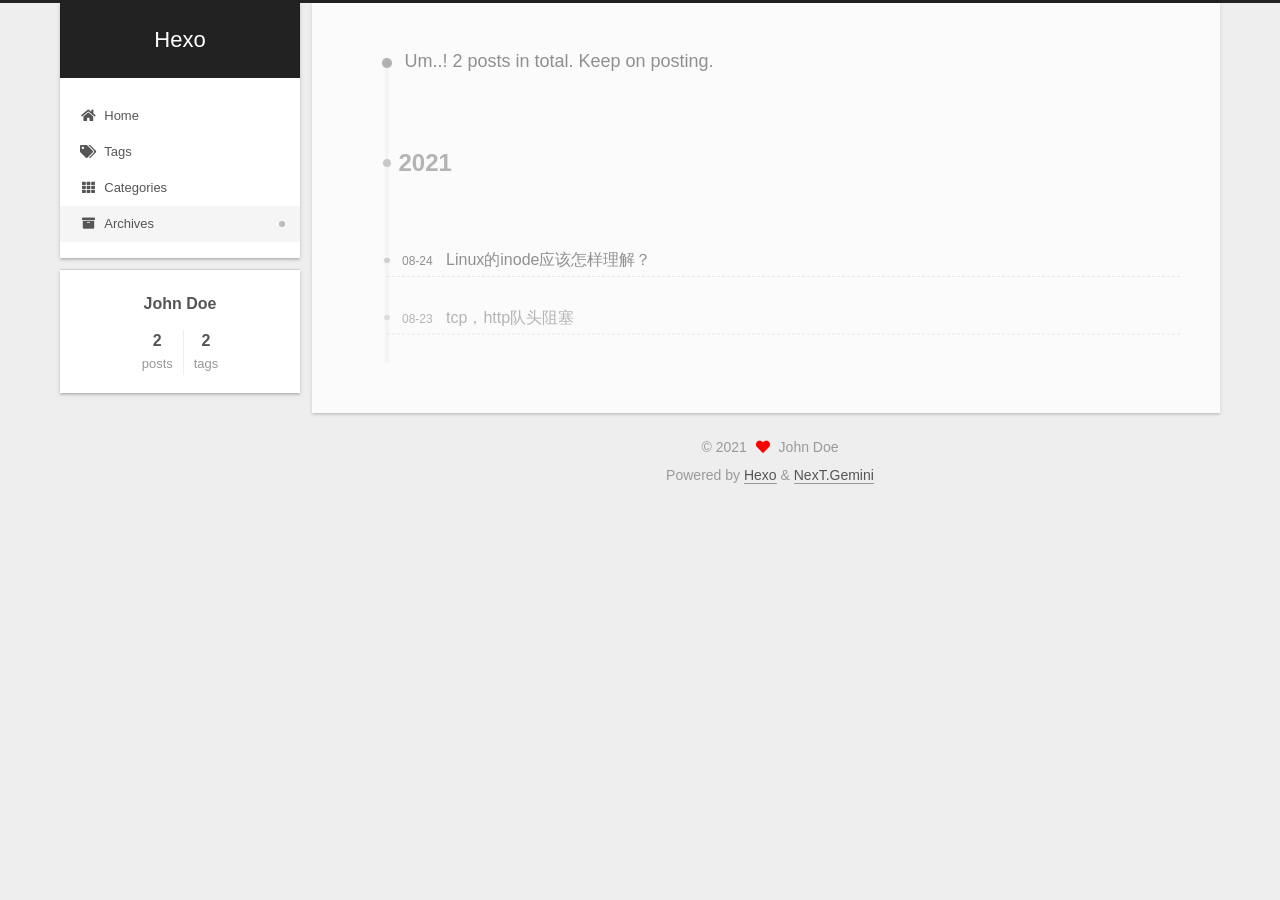
==== commit 56550cd5: "Site updated: 2021-08-24 21:25:00" ====
--- a/archives/index.html
+++ b/archives/index.html
@@ -17,7 +17,7 @@
 
 <script id="hexo-configurations">
     var NexT = window.NexT || {};
-    var CONFIG = {"hostname":"example.com","root":"/","scheme":"Muse","version":"7.8.0","exturl":false,"sidebar":{"position":"left","display":"post","padding":18,"offset":12,"onmobile":false},"copycode":{"enable":false,"show_result":false,"style":null},"back2top":{"enable":true,"sidebar":false,"scrollpercent":true},"bookmark":{"enable":false,"color":"#222","save":"auto"},"fancybox":false,"mediumzoom":false,"lazyload":false,"pangu":false,"comments":{"style":"tabs","active":null,"storage":true,"lazyload":false,"nav":null},"algolia":{"hits":{"per_page":10},"labels":{"input_placeholder":"Search for Posts","hits_empty":"We didn't find any results for the search: ${query}","hits_stats":"${hits} results found in ${time} ms"}},"localsearch":{"enable":false,"trigger":"auto","top_n_per_article":1,"unescape":false,"preload":false},"motion":{"enable":true,"async":false,"transition":{"post_block":"fadeIn","post_header":"slideDownIn","post_body":"slideDownIn","coll_header":"slideLeftIn","sidebar":"slideUpIn"}}};
+    var CONFIG = {"hostname":"example.com","root":"/","scheme":"Gemini","version":"7.8.0","exturl":false,"sidebar":{"position":"left","display":"post","padding":18,"offset":12,"onmobile":false},"copycode":{"enable":false,"show_result":false,"style":null},"back2top":{"enable":true,"sidebar":false,"scrollpercent":true},"bookmark":{"enable":false,"color":"#222","save":"auto"},"fancybox":false,"mediumzoom":false,"lazyload":false,"pangu":false,"comments":{"style":"tabs","active":null,"storage":true,"lazyload":false,"nav":null},"algolia":{"hits":{"per_page":10},"labels":{"input_placeholder":"Search for Posts","hits_empty":"We didn't find any results for the search: ${query}","hits_stats":"${hits} results found in ${time} ms"}},"localsearch":{"enable":false,"trigger":"auto","top_n_per_article":1,"unescape":false,"preload":false},"motion":{"enable":true,"async":false,"transition":{"post_block":"fadeIn","post_header":"slideDownIn","post_body":"slideDownIn","coll_header":"slideLeftIn","sidebar":"slideUpIn"}}};
   </script>
 
   <meta property="og:type" content="website">
@@ -171,6 +171,26 @@
 
       <div class="post-meta">
         <time itemprop="dateCreated"
+              datetime="2021-08-24T10:28:02+08:00"
+              content="2021-08-24">
+          08-24
+        </time>
+      </div>
+
+      <div class="post-title">
+          <a class="post-title-link" href="/2021/08/24/Linux%E7%9A%84inode%E5%BA%94%E8%AF%A5%E6%80%8E%E6%A0%B7%E7%90%86%E8%A7%A3%EF%BC%9F/" itemprop="url">
+            <span itemprop="name">Linux的inode应该怎样理解？</span>
+          </a>
+      </div>
+
+    </header>
+  </article>
+
+  <article itemscope itemtype="http://schema.org/Article">
+    <header class="post-header">
+
+      <div class="post-meta">
+        <time itemprop="dateCreated"
               datetime="2021-08-23T21:04:08+08:00"
               content="2021-08-23">
           08-23
@@ -180,26 +200,6 @@
       <div class="post-title">
           <a class="post-title-link" href="/2021/08/23/tcp%EF%BC%8Chttp%E9%98%9F%E5%A4%B4%E9%98%BB%E5%A1%9E/" itemprop="url">
             <span itemprop="name">tcp，http队头阻塞</span>
-          </a>
-      </div>
-
-    </header>
-  </article>
-
-  <article itemscope itemtype="http://schema.org/Article">
-    <header class="post-header">
-
-      <div class="post-meta">
-        <time itemprop="dateCreated"
-              datetime="2021-08-23T20:11:48+08:00"
-              content="2021-08-23">
-          08-23
-        </time>
-      </div>
-
-      <div class="post-title">
-          <a class="post-title-link" href="/2021/08/23/hello-world/" itemprop="url">
-            <span itemprop="name">Hello World</span>
           </a>
       </div>
 
@@ -283,8 +283,10 @@
         </a>
       </div>
       <div class="site-state-item site-state-tags">
-        <span class="site-state-item-count">1</span>
-        <span class="site-state-item-name">tags</span>
+            <a href="/tags/">
+          
+        <span class="site-state-item-count">2</span>
+        <span class="site-state-item-name">tags</span></a>
       </div>
   </nav>
 </div>
@@ -316,7 +318,7 @@
   </span>
   <span class="author" itemprop="copyrightHolder">John Doe</span>
 </div>
-  <div class="powered-by">Powered by <a href="https://hexo.io/" class="theme-link" rel="noopener" target="_blank">Hexo</a> & <a href="https://muse.theme-next.org/" class="theme-link" rel="noopener" target="_blank">NexT.Muse</a>
+  <div class="powered-by">Powered by <a href="https://hexo.io/" class="theme-link" rel="noopener" target="_blank">Hexo</a> & <a href="https://theme-next.org/" class="theme-link" rel="noopener" target="_blank">NexT.Gemini</a>
   </div>
 
         
@@ -342,12 +344,16 @@
 <script src="/js/motion.js"></script>
 
 
-<script src="/js/schemes/muse.js"></script>
+<script src="/js/schemes/pisces.js"></script>
 
 
 <script src="/js/next-boot.js"></script>
 
 
+  <script defer src="/lib/three/three.min.js"></script>
+    <script defer src="/lib/three/three-waves.min.js"></script>
+    <script defer src="/lib/three/canvas_lines.min.js"></script>
+    <script defer src="/lib/three/canvas_sphere.min.js"></script>
 
 
   
--- a/css/main.css
+++ b/css/main.css
@@ -1,5 +1,5 @@
 :root {
-  --body-bg-color: #fff;
+  --body-bg-color: #eee;
   --content-bg-color: #fff;
   --card-bg-color: #f5f5f5;
   --text-color: #555;
@@ -11,11 +11,11 @@
   --table-row-odd-bg-color: #f9f9f9;
   --table-row-hover-bg-color: #f5f5f5;
   --menu-item-bg-color: #f5f5f5;
-  --btn-default-bg: #222;
-  --btn-default-color: #fff;
-  --btn-default-border-color: #222;
-  --btn-default-hover-bg: #fff;
-  --btn-default-hover-color: #222;
+  --btn-default-bg: #fff;
+  --btn-default-color: #555;
+  --btn-default-border-color: #555;
+  --btn-default-hover-bg: #222;
+  --btn-default-hover-color: #fff;
   --btn-default-hover-border-color: #222;
 }
 html {
@@ -314,7 +314,7 @@
 .btn {
   background: var(--btn-default-bg);
   border: 2px solid var(--btn-default-border-color);
-  border-radius: 0;
+  border-radius: 2px;
   color: var(--btn-default-color);
   display: inline-block;
   font-size: 0.875em;
@@ -384,8 +384,8 @@
 }
 .highlight,
 pre {
-  background: #f7f7f7;
-  color: #4d4d4c;
+  background: #000;
+  color: #eaeaea;
   line-height: 1.6;
   margin: 0 auto 20px;
 }
@@ -402,7 +402,7 @@
   word-wrap: break-word;
 }
 .highlight *::selection {
-  background: #d6d6d6;
+  background: #424242;
 }
 .highlight pre {
   border: 0;
@@ -419,8 +419,8 @@
   padding: 0;
 }
 .highlight figcaption {
-  background: #eff2f3;
-  color: #4d4d4c;
+  background: #292929;
+  color: #eaeaea;
   display: flex;
   font-size: 0.875em;
   justify-content: space-between;
@@ -428,10 +428,10 @@
   padding: 0.5em;
 }
 .highlight figcaption a {
-  color: #4d4d4c;
+  color: #eaeaea;
 }
 .highlight figcaption a:hover {
-  border-bottom-color: #4d4d4c;
+  border-bottom-color: #eaeaea;
 }
 .highlight .gutter {
   -moz-user-select: none;
@@ -440,14 +440,14 @@
   user-select: none;
 }
 .highlight .gutter pre {
-  background: #eff2f3;
-  color: #869194;
+  background: #292929;
+  color: #666;
   padding-left: 10px;
   padding-right: 10px;
   text-align: right;
 }
 .highlight .code pre {
-  background: #f7f7f7;
+  background: #000;
   padding-left: 10px;
   width: 100%;
 }
@@ -463,26 +463,26 @@
 }
 pre code {
   background: none;
-  color: #4d4d4c;
+  color: #eaeaea;
   font-size: 0.875em;
   padding: 0;
   text-shadow: none;
 }
 pre .deletion {
-  background: #fdd;
+  background: #800000;
 }
 pre .addition {
-  background: #dfd;
+  background: #008000;
 }
 pre .meta {
-  color: #eab700;
+  color: #e7c547;
   -moz-user-select: none;
   -ms-user-select: none;
   -webkit-user-select: none;
   user-select: none;
 }
 pre .comment {
-  color: #8e908c;
+  color: #969896;
 }
 pre .variable,
 pre .attribute,
@@ -497,7 +497,7 @@
 pre .css .id,
 pre .css .class,
 pre .css .pseudo {
-  color: #c82829;
+  color: #d54e53;
 }
 pre .number,
 pre .preprocessor,
@@ -507,7 +507,7 @@
 pre .params,
 pre .constant,
 pre .command {
-  color: #f5871f;
+  color: #e78c45;
 }
 pre .ruby .class .title,
 pre .css .rules .attribute,
@@ -520,11 +520,11 @@
 pre .xml .cdata,
 pre .special,
 pre .formula {
-  color: #718c00;
+  color: #b9ca4a;
 }
 pre .title,
 pre .css .hexcolor {
-  color: #3e999f;
+  color: #70c0b1;
 }
 pre .function,
 pre .python .decorator,
@@ -534,11 +534,11 @@
 pre .perl .sub,
 pre .javascript .title,
 pre .coffeescript .title {
-  color: #4271ae;
+  color: #7aa6da;
 }
 pre .keyword,
 pre .javascript .function {
-  color: #8959a8;
+  color: #c397d8;
 }
 .blockquote-center {
   border-left: none;
@@ -921,16 +921,16 @@
 }
 .main-inner {
   margin: 0 auto;
-  width: 700px;
+  width: calc(100% - 20px);
 }
 @media (min-width: 1200px) {
   .main-inner {
-    width: 800px;
+    width: 1160px;
   }
 }
 @media (min-width: 1600px) {
   .main-inner {
-    width: 900px;
+    width: 73%;
   }
 }
 @media (max-width: 767px) {
@@ -943,16 +943,16 @@
 }
 .header-inner {
   margin: 0 auto;
-  width: 700px;
+  width: calc(100% - 20px);
 }
 @media (min-width: 1200px) {
   .header-inner {
-    width: 800px;
+    width: 1160px;
   }
 }
 @media (min-width: 1600px) {
   .header-inner {
-    width: 900px;
+    width: 73%;
   }
 }
 .site-brand-container {
@@ -991,7 +991,7 @@
   margin: 0;
 }
 .site-subtitle {
-  color: #999;
+  color: #ddd;
   font-size: 0.8125em;
   margin: 10px 0;
 }
@@ -1136,22 +1136,22 @@
   display: inline-block;
 }
 .site-author-image {
-  border: 2px solid #333;
+  border: 1px solid #eee;
   display: block;
   margin: 0 auto;
-  max-width: 96px;
+  max-width: 120px;
   padding: 2px;
 }
 .site-author-name {
-  color: #f5f5f5;
-  font-weight: normal;
-  margin: 5px 0 0;
+  color: var(--text-color);
+  font-weight: 600;
+  margin: 0;
   text-align: center;
 }
 .site-description {
   color: #999;
-  font-size: 1em;
-  margin-top: 5px;
+  font-size: 0.8125em;
+  margin-top: 0;
   text-align: center;
 }
 .links-of-author {
@@ -1168,7 +1168,7 @@
 }
 .links-of-author a::before,
 .links-of-author span.exturl::before {
-  background: #06441d;
+  background: #ff9366;
   border-radius: 50%;
   content: ' ';
   display: inline-block;
@@ -1246,7 +1246,7 @@
 }
 .sidebar-nav li {
   border-bottom: 1px solid transparent;
-  color: #666;
+  color: var(--text-color);
   cursor: pointer;
   display: inline-block;
   font-size: 0.875em;
@@ -1255,14 +1255,14 @@
   margin-left: 10px;
 }
 .sidebar-nav li:hover {
-  color: #f5f5f5;
+  color: #fc6423;
 }
 .sidebar-nav .sidebar-nav-active {
-  border-bottom-color: #87daff;
-  color: #87daff;
+  border-bottom-color: #fc6423;
+  color: #fc6423;
 }
 .sidebar-nav .sidebar-nav-active:hover {
-  color: #87daff;
+  color: #fc6423;
 }
 .sidebar-panel {
   display: none;
@@ -1291,7 +1291,7 @@
   }
 }
 .sidebar-toggle:hover .toggle-line {
-  background: #87daff;
+  background: #fc6423;
 }
 .post-toc {
   font-size: 0.875em;
@@ -1330,14 +1330,14 @@
   display: block;
 }
 .post-toc .nav .active > a {
-  border-bottom-color: #87daff;
-  color: #87daff;
+  border-bottom-color: #fc6423;
+  color: #fc6423;
 }
 .post-toc .nav .active-current > a {
-  color: #87daff;
+  color: #fc6423;
 }
 .post-toc .nav .active-current > a:hover {
-  color: #87daff;
+  color: #fc6423;
 }
 .site-state {
   display: flex;
@@ -1352,20 +1352,20 @@
   padding: 0 15px;
 }
 .site-state-item:not(:first-child) {
-  border-left: 1px solid #333;
+  border-left: 1px solid #eee;
 }
 .site-state-item a {
   border-bottom: none;
 }
 .site-state-item-count {
   display: block;
-  font-size: 1.25em;
+  font-size: 1em;
   font-weight: 600;
   text-align: center;
 }
 .site-state-item-name {
-  color: inherit;
-  font-size: 0.875em;
+  color: #999;
+  font-size: 0.8125em;
 }
 .footer {
   color: #999;
@@ -1382,16 +1382,16 @@
   box-sizing: border-box;
   margin: 0 auto;
   text-align: center;
-  width: 700px;
+  width: calc(100% - 20px);
 }
 @media (min-width: 1200px) {
   .footer-inner {
-    width: 800px;
+    width: 1160px;
   }
 }
 @media (min-width: 1600px) {
   .footer-inner {
-    width: 900px;
+    width: 73%;
   }
 }
 .languages {
@@ -1489,7 +1489,7 @@
   color: #fff;
   cursor: pointer;
   left: 30px;
-  opacity: 1;
+  opacity: 0.6;
   padding: 0 6px;
   position: fixed;
   transition-property: bottom;
@@ -1497,10 +1497,10 @@
   width: initial;
 }
 .back-to-top:hover {
-  color: #87daff;
+  color: #fc6423;
 }
 .back-to-top.back-to-top-on {
-  bottom: 19px;
+  bottom: 30px;
 }
 @media (max-width: 991px) {
   .back-to-top {
@@ -1675,6 +1675,13 @@
 .post-block:last-of-type .post-eof {
   display: none;
 }
+.posts-expand .post-eof {
+  display: block;
+  width: 0%;
+  height: 0px;
+  background: #ccc;
+  text-align: center;
+}
 .content {
   padding-top: 40px;
 }
@@ -2138,151 +2145,425 @@
 .tag-cloud a:hover {
   color: var(--link-hover-color) !important;
 }
-@media (max-width: 767px) {
-  .header-inner,
-  .main-inner,
+.header {
+  margin: 0 auto;
+  position: relative;
+  width: calc(100% - 20px);
+}
+@media (min-width: 1200px) {
+  .header {
+    width: 1160px;
+  }
+}
+@media (min-width: 1600px) {
+  .header {
+    width: 73%;
+  }
+}
+@media (max-width: 991px) {
+  .header {
+    width: auto;
+  }
+}
+.header-inner {
+  background: var(--content-bg-color);
+  border-radius: initial;
+  box-shadow: 0 2px 2px 0 rgba(0,0,0,0.12), 0 3px 1px -2px rgba(0,0,0,0.06), 0 1px 5px 0 rgba(0,0,0,0.12);
+  overflow: hidden;
+  padding: 0;
+  position: absolute;
+  top: 0;
+  width: 240px;
+}
+@media (min-width: 1200px) {
+  .header-inner {
+    width: 240px;
+  }
+}
+@media (max-width: 991px) {
+  .header-inner {
+    border-radius: initial;
+    position: relative;
+    width: auto;
+  }
+}
+.main-inner {
+  align-items: flex-start;
+  display: flex;
+  justify-content: space-between;
+  flex-direction: row-reverse;
+}
+@media (max-width: 991px) {
+  .main-inner {
+    width: auto;
+  }
+}
+.content-wrap {
+  background: var(--content-bg-color);
+  border-radius: initial;
+  box-shadow: 0 2px 2px 0 rgba(0,0,0,0.12), 0 3px 1px -2px rgba(0,0,0,0.06), 0 1px 5px 0 rgba(0,0,0,0.12);
+  box-sizing: border-box;
+  padding: 40px;
+  width: calc(100% - 252px);
+}
+@media (max-width: 991px) {
+  .content-wrap {
+    border-radius: initial;
+    padding: 20px;
+    width: 100%;
+  }
+}
+.footer-inner {
+  padding-left: 260px;
+}
+.back-to-top {
+  left: auto;
+  right: 30px;
+}
+@media (max-width: 991px) {
+  .back-to-top {
+    right: 20px;
+  }
+}
+@media (max-width: 991px) {
   .footer-inner {
+    padding-left: 0;
+    padding-right: 0;
     width: auto;
   }
 }
-.header-inner {
-  padding-top: 100px;
-}
-@media (max-width: 767px) {
-  .header-inner {
-    padding-top: 50px;
-  }
-}
-.main-inner {
-  padding-bottom: 60px;
-}
-.content {
-  padding-top: 70px;
-}
-@media (max-width: 767px) {
-  .content {
-    padding-top: 35px;
-  }
-}
-embed {
+.site-brand-container {
+  background: #222;
+}
+@media (max-width: 991px) {
+  .site-brand-container {
+    box-shadow: 0 0 16px rgba(0,0,0,0.5);
+  }
+}
+.site-meta {
+  padding: 20px 0;
+}
+.brand {
+  padding: 0;
+}
+.site-subtitle {
+  margin: 10px 10px 0;
+}
+.custom-logo-image {
+  margin-top: 20px;
+}
+@media (max-width: 991px) {
+  .custom-logo-image {
+    display: none;
+  }
+}
+@media (min-width: 768px) and (max-width: 991px) {
+  .site-nav-toggle,
+  .site-nav-right {
+    display: flex;
+    flex-direction: column;
+    justify-content: center;
+  }
+}
+.site-nav-toggle .toggle,
+.site-nav-right .toggle {
+  color: #fff;
+}
+.site-nav-toggle .toggle .toggle-line,
+.site-nav-right .toggle .toggle-line {
+  background: #fff;
+}
+@media (min-width: 768px) and (max-width: 991px) {
+  .site-nav {
+    display: none;
+  }
+}
+.menu .menu-item {
   display: block;
-  margin: 0 auto 25px auto;
-}
-.custom-logo .site-meta-headline {
-  text-align: center;
-}
-.custom-logo .site-title {
-  color: #222;
-  margin: 10px auto 0;
-}
-.custom-logo .site-title a {
-  border: 0;
-}
-.custom-logo-image {
-  background: #fff;
-  margin: 0 auto;
-  max-width: 150px;
-  padding: 5px;
-}
-.brand {
-  background: var(--btn-default-bg);
-}
-@media (max-width: 767px) {
-  .site-nav {
-    border-bottom: 1px solid #ddd;
-    border-top: 1px solid #ddd;
-    left: 0;
-    margin: 0;
-    padding: 0;
-    width: 100%;
-  }
-}
-@media (max-width: 767px) {
-  .menu {
-    text-align: left;
-  }
-}
-.menu-item-active a,
-.menu .menu-item a:hover,
-.menu .menu-item span.exturl:hover {
-  background: transparent;
-  border-bottom: 1px solid var(--link-hover-color) !important;
-}
-@media (max-width: 767px) {
-  .menu-item-active a,
-  .menu .menu-item a:hover,
-  .menu .menu-item span.exturl:hover {
-    border-bottom: 1px dotted #ddd !important;
-  }
-}
-@media (max-width: 767px) {
-  .menu .menu-item {
-    margin: 0 10px;
-  }
+  margin: 0;
 }
 .menu .menu-item a,
 .menu .menu-item span.exturl {
-  border-bottom: 1px solid transparent;
-}
-@media (max-width: 767px) {
-  .menu .menu-item a,
-  .menu .menu-item span.exturl {
-    padding: 5px 10px;
-  }
-}
-@media (min-width: 768px) {
-  .menu .menu-item .fa,
-  .menu .menu-item .fab,
-  .menu .menu-item .far,
-  .menu .menu-item .fas {
-    display: block;
-    line-height: 2;
-    margin-right: 0;
-    width: 100%;
+  padding: 5px 20px;
+  position: relative;
+  text-align: left;
+  transition-property: background-color;
+}
+@media (max-width: 991px) {
+  .menu .menu-item.menu-item-search {
+    display: none;
   }
 }
 .menu .menu-item .badge {
-  background: #eee;
-  padding: 1px 4px;
+  background: #ccc;
+  border-radius: 10px;
+  color: #fff;
+  float: right;
+  padding: 2px 5px;
+  text-shadow: 1px 1px 0 rgba(0,0,0,0.1);
+  vertical-align: middle;
+}
+.main-menu .menu-item-active a::after {
+  background: #bbb;
+  border-radius: 50%;
+  content: ' ';
+  height: 6px;
+  margin-top: -3px;
+  position: absolute;
+  right: 15px;
+  top: 50%;
+  width: 6px;
 }
 .sub-menu {
-  margin: 10px 0;
+  background: var(--content-bg-color);
+  border-bottom: 1px solid #ddd;
+  margin: 0;
+  padding: 6px 0;
 }
 .sub-menu .menu-item {
   display: inline-block;
 }
+.sub-menu .menu-item a,
+.sub-menu .menu-item span.exturl {
+  background: transparent;
+  margin: 5px 10px;
+  padding: initial;
+}
+.sub-menu .menu-item a:hover,
+.sub-menu .menu-item span.exturl:hover {
+  background: transparent;
+  color: #fc6423;
+}
+.sub-menu .menu-item-active a {
+  border-bottom-color: #fc6423;
+  color: #fc6423;
+}
+.sub-menu .menu-item-active a:hover {
+  border-bottom-color: #fc6423;
+}
 .sidebar {
-  left: -320px;
-}
-.sidebar.sidebar-active {
-  left: 0;
-}
-.sidebar {
-  width: 320px;
-  z-index: 1200;
-  transition-delay: 0s;
-  transition-duration: 0.2s;
-  transition-timing-function: ease-out;
-}
-.sidebar a,
-.sidebar span.exturl {
-  border-bottom-color: #555;
-  color: #999;
-}
-.sidebar a:hover,
-.sidebar span.exturl:hover {
-  border-bottom-color: #eee;
-  color: #eee;
-}
-.links-of-blogroll-item {
-  padding: 2px 10px;
-}
-.links-of-blogroll-item a,
-.links-of-blogroll-item span.exturl {
+  background: var(--body-bg-color);
+  box-shadow: none;
+  margin-top: 100%;
+  position: static;
+  width: 240px;
+}
+@media (max-width: 991px) {
+  .sidebar {
+    display: none;
+  }
+}
+.sidebar-toggle {
+  display: none;
+}
+.sidebar-inner {
+  background: var(--content-bg-color);
+  border-radius: initial;
+  box-shadow: 0 2px 2px 0 rgba(0,0,0,0.12), 0 3px 1px -2px rgba(0,0,0,0.06), 0 1px 5px 0 rgba(0,0,0,0.12), 0 -1px 0.5px 0 rgba(0,0,0,0.09);
+  box-sizing: border-box;
+  color: var(--text-color);
+  width: 240px;
+  opacity: 0;
+}
+.sidebar-inner.affix {
+  position: fixed;
+  top: 12px;
+}
+.sidebar-inner.affix-bottom {
+  position: absolute;
+}
+.site-state-item {
+  padding: 0 10px;
+}
+.sidebar-button {
+  border-bottom: 1px dotted #ccc;
+  border-top: 1px dotted #ccc;
+  margin-top: 10px;
+  text-align: center;
+}
+.sidebar-button a {
+  border: 0;
+  color: #fc6423;
+  display: block;
+}
+.sidebar-button a:hover {
+  background: none;
+  border: 0;
+  color: #e34603;
+}
+.sidebar-button a:hover .fa,
+.sidebar-button a:hover .fab,
+.sidebar-button a:hover .far,
+.sidebar-button a:hover .fas {
+  color: #e34603;
+}
+.links-of-author {
+  display: flex;
+  flex-wrap: wrap;
+  margin-top: 10px;
+  justify-content: center;
+}
+.links-of-author-item {
+  margin: 5px 0 0;
+  width: 50%;
+}
+.links-of-author-item a,
+.links-of-author-item span.exturl {
   box-sizing: border-box;
   display: inline-block;
-  max-width: 280px;
+  margin-bottom: 0;
+  margin-right: 0;
+  max-width: 216px;
   overflow: hidden;
+  padding: 0 5px;
   text-overflow: ellipsis;
   white-space: nowrap;
 }
+.links-of-author-item a,
+.links-of-author-item span.exturl {
+  border-bottom: none;
+  display: block;
+  text-decoration: none;
+}
+.links-of-author-item a::before,
+.links-of-author-item span.exturl::before {
+  display: none;
+}
+.links-of-author-item a:hover,
+.links-of-author-item span.exturl:hover {
+  background: var(--body-bg-color);
+  border-radius: 4px;
+}
+.links-of-author-item .fa,
+.links-of-author-item .fab,
+.links-of-author-item .far,
+.links-of-author-item .fas {
+  margin-right: 2px;
+}
+.links-of-blogroll-item {
+  padding: 0;
+}
+.content-wrap {
+  background: initial;
+  box-shadow: initial;
+  padding: initial;
+}
+.post-block {
+  background: var(--content-bg-color);
+  border-radius: initial;
+  box-shadow: 0 2px 2px 0 rgba(0,0,0,0.12), 0 3px 1px -2px rgba(0,0,0,0.06), 0 1px 5px 0 rgba(0,0,0,0.12);
+  padding: 40px;
+}
+.post-block + .post-block {
+  border-radius: initial;
+  box-shadow: 0 2px 2px 0 rgba(0,0,0,0.12), 0 3px 1px -2px rgba(0,0,0,0.06), 0 1px 5px 0 rgba(0,0,0,0.12), 0 -1px 0.5px 0 rgba(0,0,0,0.09);
+  margin-top: 12px;
+}
+.comments {
+  background: var(--content-bg-color);
+  border-radius: initial;
+  box-shadow: 0 2px 2px 0 rgba(0,0,0,0.12), 0 3px 1px -2px rgba(0,0,0,0.06), 0 1px 5px 0 rgba(0,0,0,0.12), 0 -1px 0.5px 0 rgba(0,0,0,0.09);
+  margin-top: 12px;
+  padding: 40px;
+}
+.tabs-comment {
+  margin-top: 1em;
+}
+.content {
+  padding-top: initial;
+}
+.post-eof {
+  display: none;
+}
+.pagination {
+  background: var(--content-bg-color);
+  border-radius: initial;
+  border-top: initial;
+  box-shadow: 0 2px 2px 0 rgba(0,0,0,0.12), 0 3px 1px -2px rgba(0,0,0,0.06), 0 1px 5px 0 rgba(0,0,0,0.12), 0 -1px 0.5px 0 rgba(0,0,0,0.09);
+  margin: 12px 0 0;
+  padding: 10px 0 10px;
+}
+.pagination .prev,
+.pagination .next,
+.pagination .page-number {
+  margin-bottom: initial;
+  top: initial;
+}
+.main {
+  padding-bottom: initial;
+}
+.footer {
+  bottom: auto;
+}
+.sub-menu {
+  border-bottom: initial;
+  box-shadow: 0 2px 2px 0 rgba(0,0,0,0.12), 0 3px 1px -2px rgba(0,0,0,0.06), 0 1px 5px 0 rgba(0,0,0,0.12);
+}
+.sub-menu + .content .post-block {
+  box-shadow: 0 2px 2px 0 rgba(0,0,0,0.12), 0 3px 1px -2px rgba(0,0,0,0.06), 0 1px 5px 0 rgba(0,0,0,0.12), 0 -1px 0.5px 0 rgba(0,0,0,0.09);
+  margin-top: 12px;
+}
+@media (min-width: 768px) and (max-width: 991px) {
+  .sub-menu + .content .post-block {
+    margin-top: 10px;
+  }
+}
+@media (max-width: 767px) {
+  .sub-menu + .content .post-block {
+    margin-top: 8px;
+  }
+}
+.post-body h1,
+.post-body h2 {
+  border-bottom: 1px solid #eee;
+}
+.post-body h3 {
+  border-bottom: 1px dotted #eee;
+}
+@media (min-width: 768px) and (max-width: 991px) {
+  .content-wrap {
+    padding: 10px;
+  }
+  .posts-expand .post-button {
+    margin-top: 20px;
+  }
+  .post-block {
+    border-radius: initial;
+    box-shadow: 0 2px 2px 0 rgba(0,0,0,0.12), 0 3px 1px -2px rgba(0,0,0,0.06), 0 1px 5px 0 rgba(0,0,0,0.12), 0 -1px 0.5px 0 rgba(0,0,0,0.09);
+    padding: 20px;
+  }
+  .post-block + .post-block {
+    margin-top: 10px;
+  }
+  .comments {
+    margin-top: 10px;
+    padding: 10px 20px;
+  }
+  .pagination {
+    margin: 10px 0 0;
+  }
+}
+@media (max-width: 767px) {
+  .content-wrap {
+    padding: 8px;
+  }
+  .posts-expand .post-button {
+    margin: 12px 0;
+  }
+  .post-block {
+    border-radius: initial;
+    box-shadow: 0 2px 2px 0 rgba(0,0,0,0.12), 0 3px 1px -2px rgba(0,0,0,0.06), 0 1px 5px 0 rgba(0,0,0,0.12), 0 -1px 0.5px 0 rgba(0,0,0,0.09);
+    min-height: auto;
+    padding: 12px;
+  }
+  .post-block + .post-block {
+    margin-top: 8px;
+  }
+  .comments {
+    margin-top: 8px;
+    padding: 10px 12px;
+  }
+  .pagination {
+    margin: 8px 0 0;
+  }
+}
